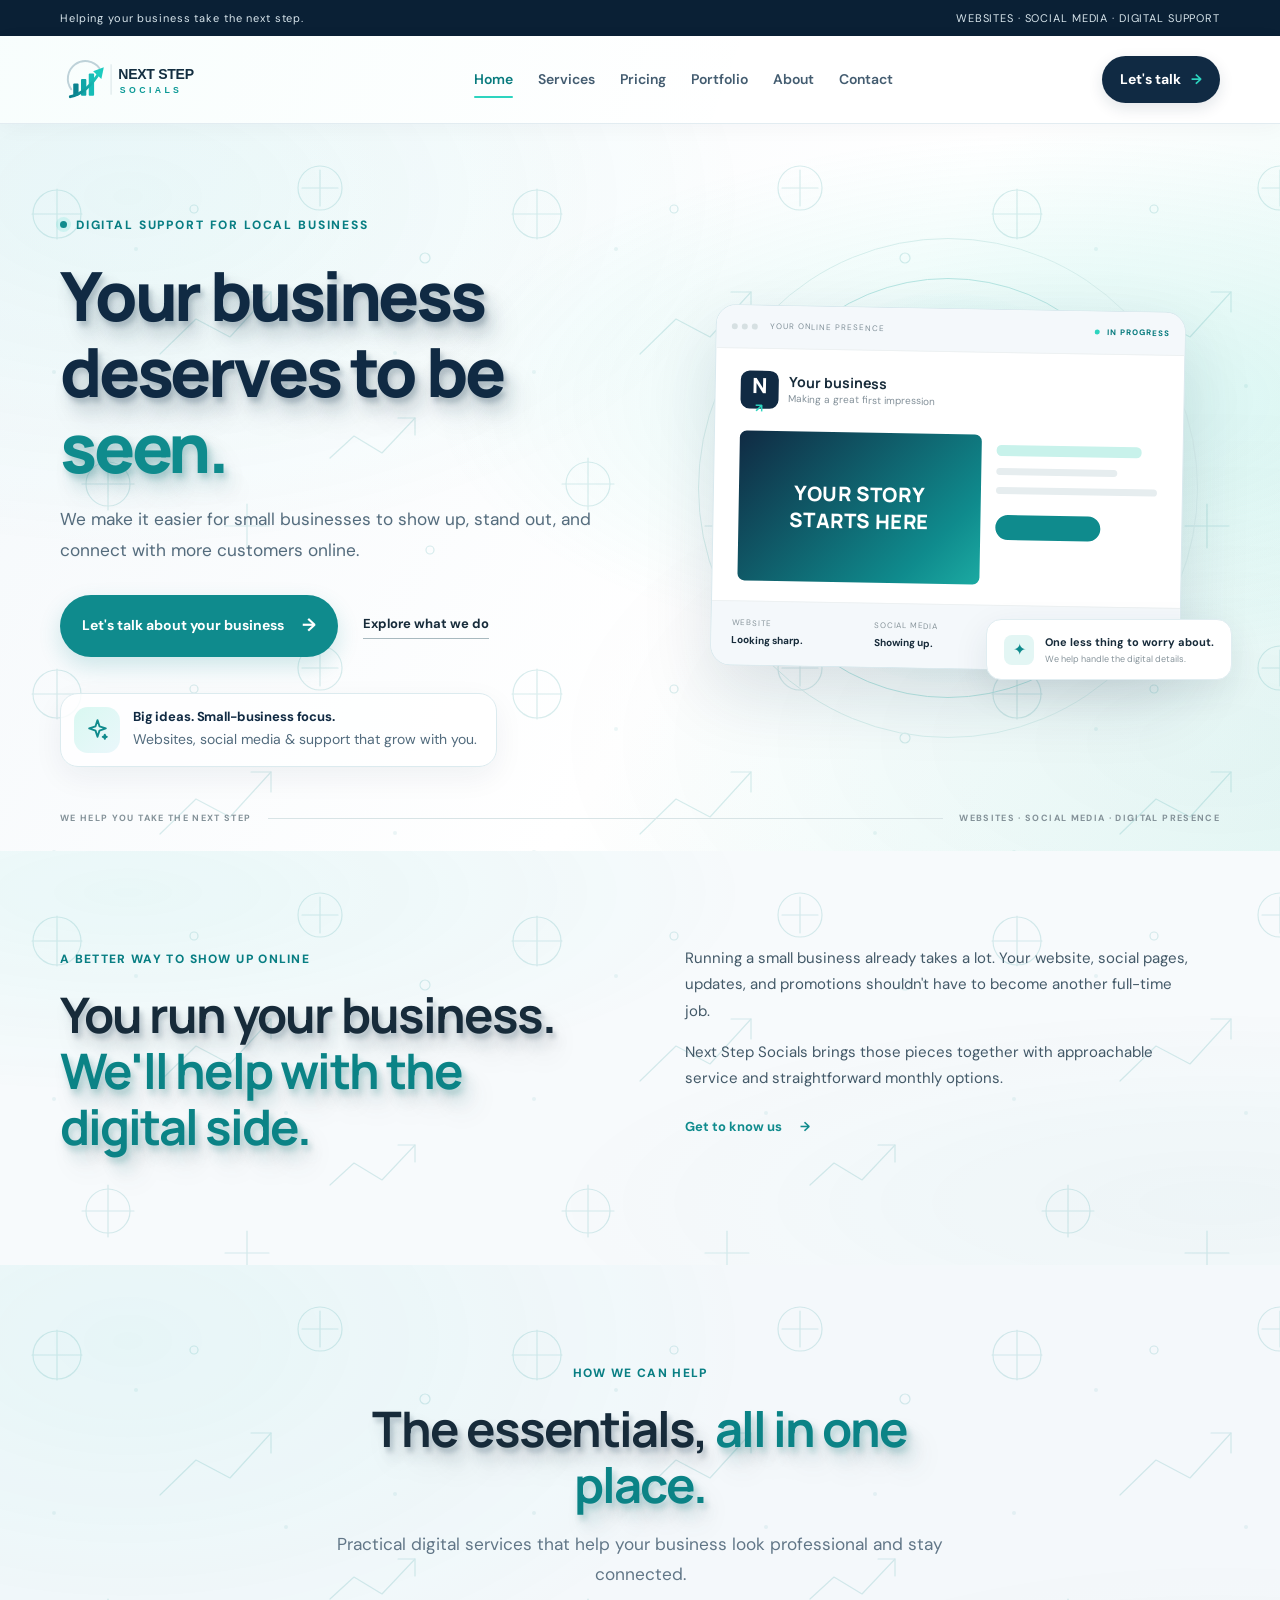
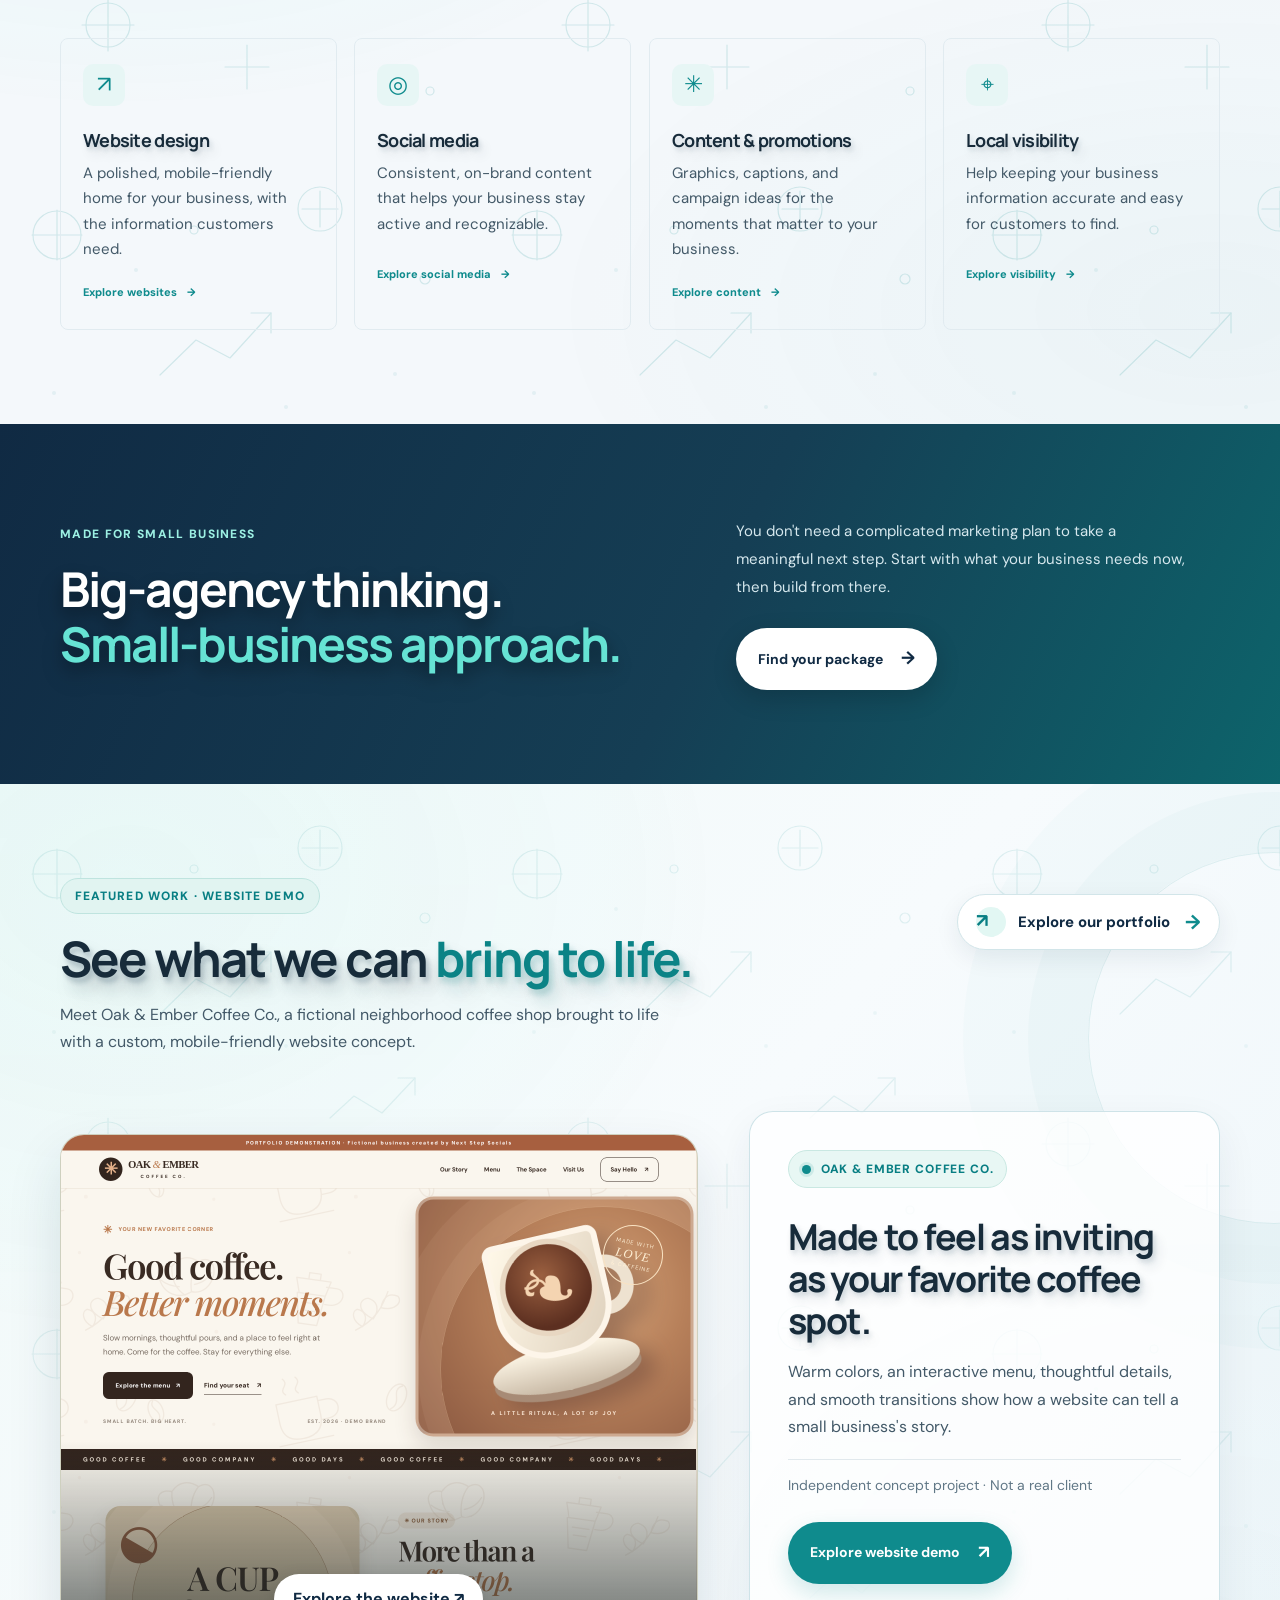
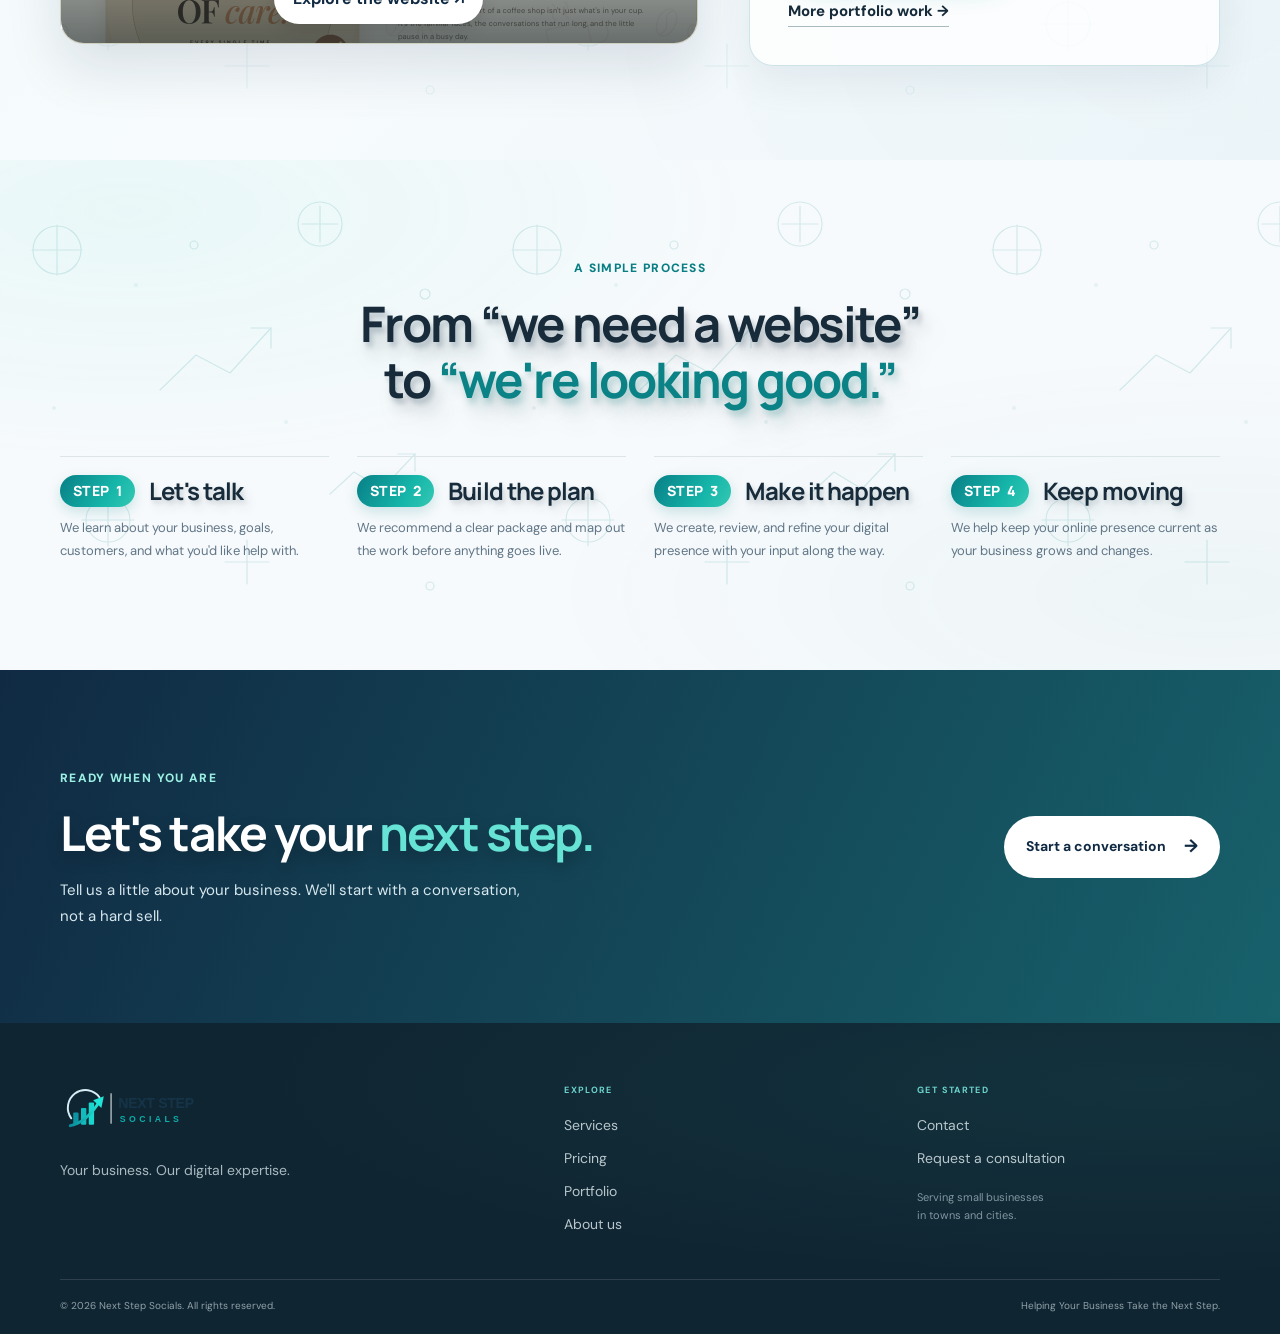
==== index.html @ 58d7b024 "Add files via upload" ====
<!doctype html>
<html lang="en">
<head>
  <meta charset="utf-8"><meta name="viewport" content="width=device-width, initial-scale=1">
  <meta name="description" content="Next Step Socials helps small businesses build a stronger online presence with website design, social media management, and digital marketing.">
  <title>Next Step Socials | Your Business Deserves to Be Seen</title>
  <link rel="icon" href="assets/favicon.svg" type="image/svg+xml">
  <link rel="preconnect" href="https://fonts.googleapis.com"><link rel="preconnect" href="https://fonts.gstatic.com" crossorigin>
  <link href="https://fonts.googleapis.com/css2?family=DM+Sans:wght@400;500;600;700&family=Manrope:wght@400;500;600;700;800&display=swap" rel="stylesheet">
  <link rel="stylesheet" href="assets/styles.css">
</head>
<body>
  <div id="site-header"></div>
  <main>
    <section class="hero">
      <div class="container hero-grid">
        <div class="hero-copy">
          <span class="eyebrow"><span class="eyebrow-dot"></span> DIGITAL SUPPORT FOR LOCAL BUSINESS</span>
          <h1>Your business deserves to be <span>seen.</span></h1>
          <p class="hero-lead">We make it easier for small businesses to show up, stand out, and connect with more customers online.</p>
          <div class="hero-actions"><a class="btn btn-primary" href="contact.html">Let's talk about your business <span aria-hidden="true">→</span></a><a class="text-link" href="services.html">Explore what we do</a></div>
          <div class="hero-proof hero-promise"><div class="promise-icon" aria-hidden="true"><svg viewBox="0 0 24 24" fill="none" stroke="currentColor" stroke-width="1.8" stroke-linecap="round" stroke-linejoin="round"><path d="m12 3 1.9 5.9L20 11l-6.1 2.1L12 19l-1.9-5.9L4 11l6.1-2.1L12 3Z"/><path d="m19 17 .6 1.5L21 19l-1.4.5L19 21l-.6-1.5L17 19l1.4-.5L19 17Z"/></svg></div><div class="promise-copy"><strong>Big ideas. Small-business focus.</strong><span>Websites, social media &amp; support that grow with you.</span></div></div>
        </div>
        <div class="hero-visual">
          <div class="visual-glow"></div>
          <div class="dashboard-card">
            <div class="dash-top"><div class="window-dots"><i></i><i></i><i></i></div><span>YOUR ONLINE PRESENCE</span><span class="dash-live"><b></b> IN PROGRESS</span></div>
            <div class="dash-brand"><div class="mini-mark">N<span>↗</span></div><div><strong>Your business</strong><small>Making a great first impression</small></div></div>
            <div class="dash-preview"><div class="preview-photo"><span>YOUR STORY<br>STARTS HERE</span></div><div class="preview-lines"><i></i><i></i><i></i><b></b></div></div>
            <div class="dash-bottom"><div><small>WEBSITE</small><strong>Looking sharp.</strong></div><div><small>SOCIAL MEDIA</small><strong>Showing up.</strong></div><div><small>YOUR BRAND</small><strong>Standing out.</strong></div></div>
          </div>
          <div class="floating-note"><span class="note-icon">✦</span><div><strong>One less thing to worry about.</strong><small>We help handle the digital details.</small></div></div>
          <div class="hero-orbit orbit-one"></div><div class="hero-orbit orbit-two"></div>
        </div>
      </div>
      <div class="hero-bottom container"><span>WE HELP YOU TAKE THE NEXT STEP</span><span class="hero-line"></span><span>WEBSITES · SOCIAL MEDIA · DIGITAL PRESENCE</span></div>
    </section>
    <section class="section intro-section"><div class="container intro-grid"><div><span class="eyebrow">A BETTER WAY TO SHOW UP ONLINE</span><h2>You run your business.<br><span>We'll help with the digital side.</span></h2></div><div class="intro-text"><p>Running a small business already takes a lot. Your website, social pages, updates, and promotions shouldn't have to become another full-time job.</p><p>Next Step Socials brings those pieces together with approachable service and straightforward monthly options.</p><a class="arrow-link" href="about.html">Get to know us <span>→</span></a></div></div></section>
    <section class="section services-strip"><div class="container"><div class="section-heading"><span class="eyebrow">HOW WE CAN HELP</span><h2>The essentials, <span>all in one place.</span></h2><p>Practical digital services that help your business look professional and stay connected.</p></div><div class="service-cards">
      <article class="service-card"><div class="service-icon">↗</div><h3>Website design</h3><p>A polished, mobile-friendly home for your business, with the information customers need.</p><a href="services.html#websites">Explore websites <span>→</span></a></article>
      <article class="service-card"><div class="service-icon">◎</div><h3>Social media</h3><p>Consistent, on-brand content that helps your business stay active and recognizable.</p><a href="services.html#social">Explore social media <span>→</span></a></article>
      <article class="service-card"><div class="service-icon">✳</div><h3>Content & promotions</h3><p>Graphics, captions, and campaign ideas for the moments that matter to your business.</p><a href="services.html#content">Explore content <span>→</span></a></article>
      <article class="service-card"><div class="service-icon">⌖</div><h3>Local visibility</h3><p>Help keeping your business information accurate and easy for customers to find.</p><a href="services.html#visibility">Explore visibility <span>→</span></a></article>
    </div></div></section>
    <section class="section dark-section"><div class="container split-cta"><div><span class="eyebrow eyebrow-light">MADE FOR SMALL BUSINESS</span><h2>Big-agency thinking.<br><span>Small-business approach.</span></h2></div><div><p>You don't need a complicated marketing plan to take a meaningful next step. Start with what your business needs now, then build from there.</p><a class="btn btn-light" href="pricing.html">Find your package <span>→</span></a></div></div></section>
<section class="section nss-featured-section" id="featured-work"><div class="container">
<div class="nss-featured-heading"><div><span class="eyebrow">FEATURED WORK · WEBSITE DEMO</span><h2>See what we can <span>bring to life.</span></h2><p>Meet Oak &amp; Ember Coffee Co., a fictional neighborhood coffee shop brought to life with a custom, mobile-friendly website concept.</p></div><a class="arrow-link nss-portfolio-toplink" href="portfolio.html"><span class="nss-link-icon" aria-hidden="true">↗</span><span>Explore our portfolio</span><span class="nss-link-arrow" aria-hidden="true">→</span></a></div>
<div class="nss-featured-layout"><div class="nss-demo-preview"><iframe src="portfolio/oak-and-ember/index.html" title="Preview of the Oak &amp; Ember Coffee Co. website" loading="lazy" tabindex="-1"></iframe><a class="nss-demo-overlay" href="portfolio/oak-and-ember/index.html" aria-label="Open the Oak and Ember website demo"><span>Explore the website <span aria-hidden="true">↗</span></span></a></div><div class="nss-featured-details"><span class="eyebrow nss-project-label"><span class="nss-project-dot" aria-hidden="true"></span> OAK &amp; EMBER COFFEE CO.</span><h3>Made to feel as inviting as your favorite coffee spot.</h3><p>Warm colors, an interactive menu, thoughtful details, and smooth transitions show how a website can tell a small business's story.</p><p class="nss-demo-disclaimer">Independent concept project · Not a real client</p><div class="nss-featured-actions"><a class="btn btn-primary" href="portfolio/oak-and-ember/index.html">Explore website demo <span aria-hidden="true">↗</span></a><a class="text-link" href="portfolio.html">More portfolio work →</a></div></div></div>
</div></section>
    <section class="section process-section"><div class="container"><div class="section-heading"><span class="eyebrow">A SIMPLE PROCESS</span><h2>From “we need a website”<br>to <span>“we're looking good.”</span></h2></div><div class="process-grid"><div><div class="step-heading-row"><b class="step-badge"><span class="step-word">STEP</span><span class="step-digit">1</span></b><h3>Let's talk</h3></div><p>We learn about your business, goals, customers, and what you'd like help with.</p></div><div><div class="step-heading-row"><b class="step-badge"><span class="step-word">STEP</span><span class="step-digit">2</span></b><h3>Build the plan</h3></div><p>We recommend a clear package and map out the work before anything goes live.</p></div><div><div class="step-heading-row"><b class="step-badge"><span class="step-word">STEP</span><span class="step-digit">3</span></b><h3>Make it happen</h3></div><p>We create, review, and refine your digital presence with your input along the way.</p></div><div><div class="step-heading-row"><b class="step-badge"><span class="step-word">STEP</span><span class="step-digit">4</span></b><h3>Keep moving</h3></div><p>We help keep your online presence current as your business grows and changes.</p></div></div></div></section>
    <section class="section final-cta"><div class="container final-cta-inner"><div><span class="eyebrow eyebrow-light">READY WHEN YOU ARE</span><h2>Let's take your <span>next step.</span></h2><p>Tell us a little about your business. We'll start with a conversation, not a hard sell.</p></div><a class="btn btn-light" href="contact.html">Start a conversation <span>→</span></a></div></section>
  </main>
  <div id="site-footer"></div><script src="assets/script.js"></script>
</body></html>
---- assets/styles.css ----
/* NEXT STEP SOCIALS — brand colors: navy #172D3B, teal #18B8B1 */
:root{--navy:#172d3b;--navy2:#203d4d;--teal:#19b8b1;--teal-dark:#108d89;--ink:#1b2b36;--muted:#667680;--line:#e4eaed;--soft:#f4f8f8;--white:#fff;--font:"DM Sans",Arial,sans-serif;--display:"Manrope","DM Sans",sans-serif}
*{box-sizing:border-box}html{scroll-behavior:smooth}body{margin:0;color:var(--ink);font-family:var(--font);font-size:16px;line-height:1.65;background:#fff}a{color:inherit;text-decoration:none}img{max-width:100%}.container{width:min(1160px,calc(100% - 48px));margin-inline:auto}.topbar{background:var(--navy);color:#d4e1e5;font-size:11px;letter-spacing:.08em}.topbar-inner{display:flex;justify-content:space-between;padding:9px 0}.site-header{height:88px;background:#fff;border-bottom:1px solid #edf1f2;position:relative;z-index:10}.nav-wrap{height:100%;display:flex;align-items:center;justify-content:space-between;gap:28px}.brand{display:flex;align-items:center;gap:10px;min-width:210px;color:var(--navy)}.brand-symbol{width:42px;height:42px;border:2px solid var(--teal);border-radius:12px;display:grid;place-items:center;font:800 25px var(--display);position:relative}.brand-symbol em{font-style:normal;color:var(--teal);font-size:15px;position:absolute;right:-4px;top:-8px}.brand-type{display:flex;flex-direction:column;line-height:1.1}.brand-type b{font:800 17px var(--display);letter-spacing:.015em}.brand-type small{color:var(--teal-dark);font-size:10px;font-weight:700;margin-top:5px}.main-nav{display:flex;align-items:center;gap:25px}.main-nav a{font-size:13px;font-weight:600;color:#52616a;transition:.2s}.main-nav a:hover,.main-nav a[aria-current=page]{color:var(--teal-dark)}.nav-cta{background:var(--navy);color:white;border-radius:5px;padding:12px 18px;font-size:13px;font-weight:700}.nav-cta span{color:var(--teal);padding-left:10px}.menu-toggle{display:none;background:none;border:0;padding:8px}.menu-toggle span{display:block;width:23px;height:2px;background:var(--navy);margin:5px}
.hero{background:linear-gradient(120deg,#f4f8f8 0%,#fff 60%,#eef8f7 100%);overflow:hidden;position:relative;padding:86px 0 26px}.hero-grid{display:grid;grid-template-columns:1.02fr .98fr;align-items:center;gap:50px;min-height:450px}.eyebrow{font-size:10px;letter-spacing:.17em;font-weight:800;color:var(--teal-dark);display:inline-flex;align-items:center;gap:9px}.eyebrow-dot{width:7px;height:7px;background:var(--teal);border-radius:50%}h1,h2,h3,p{margin-top:0}h1,h2,h3{font-family:var(--display);line-height:1.14;letter-spacing:-.04em}h1{font-size:clamp(43px,5.3vw,68px);font-weight:800;margin:20px 0}h1 span,h2 span{color:var(--teal-dark)}.hero-lead{font-size:18px;color:#5c6c75;max-width:540px;line-height:1.7}.hero-actions{display:flex;align-items:center;gap:25px;margin-top:30px}.btn{display:inline-flex;align-items:center;justify-content:center;gap:18px;border-radius:5px;padding:15px 21px;font-size:13px;font-weight:700;border:1px solid transparent;transition:transform .2s,background .2s}.btn:hover{transform:translateY(-2px)}.btn-primary{background:var(--teal-dark);color:white}.btn-primary:hover{background:#087b78}.btn-light{background:white;color:var(--navy)}.btn-outline{border-color:#b9c8cd;color:var(--navy);background:white}.btn span{font-size:18px}.text-link{font-size:13px;font-weight:700;border-bottom:1px solid #a8b9bf;padding-bottom:4px}.hero-proof{display:flex;align-items:center;gap:14px;margin-top:44px}.proof-avatars{display:flex}.proof-avatars span{width:31px;height:31px;border-radius:50%;display:grid;place-items:center;background:var(--navy);color:white;border:2px solid white;margin-left:-6px;font-size:11px;font-weight:700}.proof-avatars span:first-child{margin-left:0;background:var(--teal-dark)}.proof-avatars span:last-child{background:#d9eeee;color:var(--navy)}.hero-proof p{font-size:11px;color:var(--muted);line-height:1.5;margin:0}.hero-proof strong{color:var(--navy)}.hero-visual{min-height:400px;display:grid;place-items:center;position:relative}.visual-glow{position:absolute;width:390px;height:390px;background:radial-gradient(circle,#bdece8 0%,#e5f6f4 42%,transparent 70%);border-radius:50%}.dashboard-card{width:min(100%,470px);background:white;border:1px solid #e2e9eb;border-radius:13px;box-shadow:0 25px 65px #183d4d20;position:relative;z-index:2;overflow:hidden;transform:rotate(1deg)}.dash-top{height:43px;background:#f8fafb;border-bottom:1px solid #edf1f2;display:flex;align-items:center;padding:0 15px;gap:12px;font-size:8px;letter-spacing:.12em;color:#809099}.window-dots{display:flex;gap:4px}.window-dots i{width:6px;height:6px;border-radius:50%;background:#d6e0e2}.dash-live{margin-left:auto;color:var(--teal-dark);font-weight:800}.dash-live b{display:inline-block;width:5px;height:5px;border-radius:50%;background:var(--teal);margin-right:4px}.dash-brand{display:flex;align-items:center;gap:10px;padding:22px 25px}.mini-mark{width:38px;height:38px;background:var(--navy);border-radius:9px;color:white;display:grid;place-items:center;font:800 21px var(--display)}.mini-mark span{color:var(--teal);font-size:12px}.dash-brand strong,.dash-brand small{display:block}.dash-brand strong{font:700 14px var(--display)}.dash-brand small{font-size:10px;color:#839099}.dash-preview{display:grid;grid-template-columns:1.2fr .8fr;gap:15px;padding:0 25px 20px}.preview-photo{min-height:150px;border-radius:7px;background:linear-gradient(145deg,#17384a,#1ca9a3);display:flex;align-items:center;justify-content:center;text-align:center;color:white;font:800 20px var(--display);letter-spacing:.03em}.preview-lines{display:flex;flex-direction:column;gap:12px;padding-top:10px}.preview-lines i{height:7px;border-radius:5px;background:#e6edef}.preview-lines i:first-child{width:90%;height:11px;background:#cde9e7}.preview-lines i:nth-child(2){width:75%}.preview-lines i:nth-child(3){width:100%}.preview-lines b{width:65%;height:25px;border-radius:4px;background:var(--teal-dark);margin-top:9px}.dash-bottom{display:grid;grid-template-columns:repeat(3,1fr);background:#f6f9f9;border-top:1px solid #edf1f2;padding:15px 20px}.dash-bottom small,.dash-bottom strong{display:block}.dash-bottom small{font-size:8px;letter-spacing:.1em;color:#87949b}.dash-bottom strong{font-size:10px;margin-top:3px}.floating-note{position:absolute;z-index:3;bottom:8px;right:-12px;background:white;border:1px solid #e5eded;box-shadow:0 12px 35px #17384a18;border-radius:9px;padding:13px 17px;display:flex;gap:11px;align-items:center}.note-icon{width:30px;height:30px;border-radius:8px;background:#e3f6f4;color:var(--teal-dark);display:grid;place-items:center}.floating-note strong,.floating-note small{display:block}.floating-note strong{font-size:11px}.floating-note small{font-size:9px;color:#87949b}.hero-orbit{position:absolute;border:1px solid #b5e5e2;border-radius:50%;width:420px;height:420px}.orbit-two{width:500px;height:500px;border-color:#d5eeec}.hero-bottom{display:flex;align-items:center;gap:16px;color:#839198;font-size:9px;letter-spacing:.15em;font-weight:700;margin-top:44px}.hero-line{height:1px;background:#d8e4e6;flex:1}
.section{padding:94px 0}.intro-grid{display:grid;grid-template-columns:1fr 1fr;gap:90px;align-items:start}.section h2,.page-hero h1{font-size:clamp(34px,4vw,49px);margin:16px 0}.intro-text{max-width:510px;color:var(--muted)}.intro-text p{margin-bottom:15px}.arrow-link{display:inline-flex;gap:18px;color:var(--teal-dark);font-size:13px;font-weight:700;margin-top:10px}.section-heading{text-align:center;max-width:650px;margin:0 auto 48px}.section-heading p{color:var(--muted)}.service-cards{display:grid;grid-template-columns:repeat(4,1fr);gap:17px}.service-card{border:1px solid var(--line);border-radius:8px;padding:25px 22px;transition:.2s}.service-card:hover{transform:translateY(-4px);box-shadow:0 15px 35px #1c3a4a0d;border-color:#b7ddda}.service-icon{width:42px;height:42px;border-radius:10px;background:#e7f6f5;color:var(--teal-dark);display:grid;place-items:center;font-size:23px;margin-bottom:24px}.service-card h3{font-size:18px;margin-bottom:10px}.service-card p{font-size:13px;color:var(--muted);min-height:84px}.service-card a{font-size:11px;font-weight:800;color:var(--teal-dark)}.service-card a span{padding-left:7px}.dark-section{background:var(--navy);color:white}.eyebrow-light{color:#75d8d1}.split-cta,.final-cta-inner{display:grid;grid-template-columns:1fr .8fr;align-items:center;gap:70px}.dark-section h2,.final-cta h2{font-size:clamp(34px,4vw,48px);margin:16px 0}.dark-section h2 span,.final-cta h2 span{color:#6dd4cd}.split-cta>div:last-child p,.final-cta p{color:#c3d0d5;max-width:460px}.split-cta .btn{margin-top:12px}.process-grid{display:grid;grid-template-columns:repeat(4,1fr);gap:28px}.process-grid>div{border-top:1px solid #dce5e7;padding-top:18px}.process-grid b{color:var(--teal-dark);font:800 12px var(--display)}.process-grid h3{font-size:18px;margin:17px 0 8px}.process-grid p{font-size:13px;color:var(--muted)}.final-cta{background:linear-gradient(110deg,#183748,#1c5260);color:white}.final-cta-inner{grid-template-columns:1fr auto}.final-cta p{margin-bottom:0}.page-hero{background:linear-gradient(120deg,#f3f8f8,#fff);padding:83px 0 75px}.page-hero .container{max-width:1160px}.page-hero h1{max-width:800px;font-size:clamp(40px,5vw,61px)}.page-hero p{font-size:17px;color:var(--muted);max-width:650px}.page-hero.centered{text-align:center}.page-hero.centered h1,.page-hero.centered p{margin-left:auto;margin-right:auto}
.detail-list{display:flex;flex-direction:column}.detail-row{display:grid;grid-template-columns:50px 1fr .8fr;gap:35px;align-items:center;padding:48px 0;border-bottom:1px solid var(--line);scroll-margin-top:30px}.detail-row:first-child{padding-top:0}.detail-number{font:800 13px var(--display);color:var(--teal-dark);align-self:start;padding-top:5px}.detail-row h2{font-size:34px;margin:12px 0}.detail-row p{color:var(--muted);max-width:580px}.check-list,.feature-list{list-style:none;padding:0;margin:20px 0 0}.check-list li,.feature-list li{font-size:13px;color:#52636d;margin:9px 0;padding-left:22px;position:relative}.check-list li:before,.feature-list li:before{content:"✓";position:absolute;left:0;color:var(--teal-dark);font-weight:800}.detail-art{height:255px;border-radius:10px;display:grid;place-items:center;overflow:hidden;position:relative}.art-web{background:#e8f4f3}.art-browser{width:70%;height:75%;background:white;border-radius:8px;box-shadow:0 12px 30px #17384a1c;padding:18px;position:relative}.art-browser>div{height:7px;width:45px;border-radius:4px;background:#cce9e7;margin-bottom:24px}.art-browser b{font:800 19px var(--display);display:block;color:var(--navy)}.art-browser i{display:block;height:5px;background:#e5edef;width:80%;margin-top:12px}.art-browser i:last-of-type{width:58%}.art-browser span{display:block;background:var(--teal-dark);width:62px;height:19px;border-radius:3px;margin-top:16px}.art-social{background:#e9eff5}.social-post{width:57%;background:white;border-radius:8px;box-shadow:0 10px 25px #172d3b20;overflow:hidden}.social-post-head{padding:12px;display:grid;grid-template-columns:25px 1fr;align-items:center;font-size:9px}.social-post-head span{grid-row:span 2;width:21px;height:21px;border-radius:50%;background:var(--teal)}.social-post-head small{font-size:7px;color:#91a0a6}.social-post-image{height:115px;background:linear-gradient(130deg,#183b4c,#1ab4aa);display:grid;place-items:center;text-align:center;color:white;font:800 19px var(--display)}.social-post-foot{padding:9px;font-size:12px}.art-content{background:#f2f0e8}.content-stack{background:#d3f1ed;padding:27px 35px;transform:rotate(-5deg);box-shadow:8px 10px 0 #183748}.content-stack span,.content-stack small{display:block;font-size:9px;letter-spacing:.15em;font-weight:800}.content-stack b{display:block;font:800 35px/.95 var(--display);color:var(--navy);margin:10px 0}.art-local{background:#e9f5f4}.map-pin{font-size:85px;color:var(--teal-dark);z-index:1}.map-label{position:absolute;bottom:35px;background:white;padding:12px 20px;border-radius:6px;box-shadow:0 8px 20px #172d3b18;font-size:11px;font-weight:800;text-align:center}.map-label small{font-size:7px;color:#809098;letter-spacing:.1em}
.pricing-section{padding-top:20px}.pricing-grid{display:grid;grid-template-columns:repeat(3,1fr);gap:20px;align-items:stretch}.price-card{border:1px solid var(--line);border-radius:9px;padding:30px 27px;position:relative;display:flex;flex-direction:column;background:white}.price-card.featured{border:2px solid var(--teal-dark);box-shadow:0 16px 40px #1c66600f}.popular-tag{position:absolute;top:-13px;left:25px;background:var(--teal-dark);color:white;border-radius:3px;padding:5px 12px;font-size:9px;letter-spacing:.12em;font-weight:800}.plan-label{font-size:9px;letter-spacing:.13em;font-weight:800;color:var(--teal-dark)}.price-top h2{font-size:28px;margin:9px 0}.price-top p{color:var(--muted);font-size:13px;min-height:60px}.price{font:800 39px var(--display);letter-spacing:-.05em;margin:15px 0 23px}.price span{font:500 12px var(--font);letter-spacing:0;color:var(--muted)}.price-card .btn{width:100%}.feature-list{margin-top:25px;flex:1}.feature-list li{font-size:12px;margin:12px 0}.plan-note{border-top:1px solid var(--line);padding-top:16px;margin-top:20px;color:#849198;font-size:10px}.pricing-footnote{background:#f4f8f8;padding:22px 25px;border-radius:7px;margin-top:27px}.pricing-footnote strong{font-size:13px}.pricing-footnote p{font-size:11px;color:var(--muted);margin:7px 0 0}.faq-section{background:#f7f9f9}.narrow{max-width:780px}.faq-section h2{margin-bottom:30px}.faq-section details{border-bottom:1px solid #dce5e7;padding:18px 0}.faq-section summary{font-weight:700;font-size:14px;cursor:pointer}.faq-section details p{font-size:13px;color:var(--muted);margin:12px 0 0}.about-grid{display:grid;grid-template-columns:.85fr 1.15fr;gap:90px;align-items:center}.about-graphic{height:390px;background:linear-gradient(140deg,#17394b,#1b9d9a);border-radius:10px;display:flex;flex-direction:column;align-items:center;justify-content:center;color:white;position:relative;overflow:hidden}.about-graphic:before,.about-graphic:after{content:"";position:absolute;border:1px solid #ffffff35;border-radius:50%;width:330px;height:330px}.about-graphic:after{width:430px;height:430px}.about-mark{font:800 130px var(--display);z-index:1;position:relative}.about-mark span{font-size:40px;color:#73ddd5;position:absolute;right:-23px;top:0}.about-graphic-caption{z-index:1;text-align:center;font-size:10px;letter-spacing:.15em;line-height:1.8}.about-copy h2{font-size:38px;margin:15px 0 22px}.about-copy p{font-size:14px;color:var(--muted)}.values-section{background:#f7f9f9}.values-grid{display:grid;grid-template-columns:repeat(3,1fr);gap:25px}.values-grid article{background:white;padding:27px;border:1px solid var(--line);border-radius:7px}.values-grid b{color:var(--teal-dark);font-size:12px}.values-grid h3{margin:16px 0 8px}.values-grid p{font-size:13px;color:var(--muted);margin:0}
.portfolio-grid{display:grid;grid-template-columns:repeat(3,1fr);gap:22px}.portfolio-card{border:1px solid var(--line);border-radius:8px;overflow:hidden}.portfolio-art{height:260px;display:flex;flex-direction:column;justify-content:center;align-items:center;text-align:center;position:relative;overflow:hidden}.portfolio-art span{font:800 37px/.95 var(--display);letter-spacing:-.04em}.portfolio-art small{font-size:8px;letter-spacing:.15em;margin-top:15px;font-weight:800}.portfolio-cafe{background:#f0dfc5;color:#533b2b}.portfolio-cafe span b{font-size:54px}.portfolio-auto{background:#172d3b;color:white}.portfolio-auto span{font-size:43px;color:#fff}.portfolio-auto b{font-size:15px;letter-spacing:.35em;color:#5dd0c8}.portfolio-green{background:#dcebdc;color:#234b38}.portfolio-green span{font-size:48px}.portfolio-meta{padding:20px}.portfolio-meta h3{font-size:17px;margin:7px 0}.portfolio-meta p{font-size:12px;color:var(--muted);margin:0}.notice-box{margin-top:25px;padding:20px 23px;background:#f3f8f8;border-left:3px solid var(--teal-dark)}.notice-box strong{font-size:13px}.notice-box p{font-size:12px;color:var(--muted);margin:5px 0 0}
.contact-grid{display:grid;grid-template-columns:.8fr 1.2fr;gap:80px;align-items:start}.contact-copy h2{font-size:38px;margin:15px 0}.contact-copy>p{color:var(--muted);font-size:14px}.contact-promise{display:flex;gap:12px;margin-top:25px}.contact-promise>span{width:30px;height:30px;border-radius:8px;background:#e5f6f4;color:var(--teal-dark);display:grid;place-items:center}.contact-promise b,.contact-promise small{display:block}.contact-promise b{font-size:13px}.contact-promise small{font-size:11px;color:var(--muted)}.contact-form{border:1px solid var(--line);border-radius:9px;padding:30px;box-shadow:0 12px 35px #172d3b08}.form-heading h3{font-size:23px;margin-bottom:4px}.form-heading p{font-size:11px;color:var(--muted)}.contact-form label{display:block;font-size:9px;letter-spacing:.1em;font-weight:800;color:#52636d;margin:15px 0}.form-row{display:grid;grid-template-columns:1fr 1fr;gap:15px}.contact-form input,.contact-form select,.contact-form textarea{display:block;width:100%;margin-top:7px;border:1px solid #dce5e7;border-radius:5px;padding:12px;font:13px var(--font);color:var(--ink);background:white;letter-spacing:0}.contact-form input:focus,.contact-form select:focus,.contact-form textarea:focus{outline:2px solid #b8e9e5;border-color:var(--teal-dark)}.contact-form textarea{resize:vertical}.contact-form .btn{border:0;cursor:pointer}.form-disclaimer,.form-status{font-size:10px;color:#859198;margin:12px 0 0}.form-status{color:var(--teal-dark);font-weight:700}
.site-footer{background:#102532;color:white;padding:60px 0 20px}.footer-main{display:grid;grid-template-columns:1.5fr 1fr 1fr;gap:50px;padding-bottom:42px}.brand-light{color:white}.brand-light .brand-type small{color:#70d8d0}.footer-brand p{font-size:12px;color:#a8bac1;margin-top:17px}.footer-links{display:flex;flex-direction:column;gap:10px;font-size:12px;color:#b8c7cc}.footer-links b{font-size:9px;letter-spacing:.15em;color:#6dd4cd;margin-bottom:6px}.footer-links a:hover{color:white}.footer-links span{font-size:11px;color:#81969f;margin-top:8px}.footer-bottom{border-top:1px solid #ffffff20;padding-top:18px;display:flex;justify-content:space-between;color:#8fa1a8;font-size:10px}
@media(max-width:980px){.main-nav{gap:14px}.main-nav a{font-size:12px}.brand{min-width:180px}.hero-grid{gap:25px}.service-cards{grid-template-columns:repeat(2,1fr)}.detail-row{grid-template-columns:35px 1fr .7fr;gap:22px}.about-grid{gap:45px}.contact-grid{gap:40px}}
@media(max-width:760px){.container{width:min(100% - 36px,560px)}.topbar-inner span:last-child{display:none}.site-header{height:72px}.menu-toggle{display:block;margin-left:auto}.nav-cta{display:none}.main-nav{display:none;position:absolute;top:72px;left:0;right:0;background:white;border-top:1px solid var(--line);padding:15px 22px 22px;box-shadow:0 15px 20px #172d3b12;flex-direction:column;align-items:stretch;gap:0}.main-nav.is-open{display:flex}.main-nav a{padding:12px 4px;border-bottom:1px solid #eff2f3;font-size:14px}.hero{padding:55px 0 20px}.hero-grid{grid-template-columns:1fr;gap:20px}.hero-copy{text-align:left}.hero-lead{font-size:16px}.hero-actions{flex-wrap:wrap;gap:17px}.hero-visual{min-height:350px;margin-top:5px}.dashboard-card{width:95%}.floating-note{right:0;bottom:-2px}.hero-orbit{width:340px;height:340px}.orbit-two{width:400px;height:400px}.hero-bottom{font-size:8px;gap:8px;margin-top:35px}.hero-bottom span:last-child{display:none}.section{padding:65px 0}.intro-grid,.split-cta,.final-cta-inner,.about-grid,.contact-grid{grid-template-columns:1fr;gap:28px}.section h2{font-size:34px}.service-cards{grid-template-columns:1fr 1fr;gap:12px}.service-card{padding:19px 16px}.service-card p{min-height:110px}.split-cta{gap:15px}.process-grid{grid-template-columns:1fr 1fr;gap:25px 18px}.final-cta-inner{gap:20px}.page-hero{padding:60px 0 50px}.page-hero h1{font-size:40px}.detail-row{grid-template-columns:28px 1fr;gap:12px;padding:35px 0}.detail-art{grid-column:2;height:210px;margin-top:10px}.detail-row h2{font-size:29px}.pricing-grid{grid-template-columns:1fr;gap:25px}.price-card{padding:27px 24px}.price-top p{min-height:0}.about-graphic{height:300px}.about-copy h2,.contact-copy h2{font-size:32px}.values-grid,.portfolio-grid{grid-template-columns:1fr}.portfolio-art{height:230px}.contact-form{padding:22px 17px}.form-row{grid-template-columns:1fr;gap:0}.footer-main{grid-template-columns:1fr 1fr;gap:30px}.footer-brand{grid-column:1/-1}.footer-bottom{gap:12px;flex-direction:column}.centered .container{width:min(100% - 36px,560px)}}
@media(max-width:420px){.service-cards{grid-template-columns:1fr}.service-card p{min-height:0}.process-grid{grid-template-columns:1fr}.hero-actions .btn{width:100%}.hero-actions .text-link{margin-left:2px}.dash-bottom{padding:12px 10px}.dash-bottom strong{font-size:9px}.floating-note{right:-2px}.footer-main{grid-template-columns:1fr 1fr}}

/* Modern button micro-interactions */
.btn,
.nav-cta,
.contact-form button,
button {
  -webkit-tap-highlight-color: transparent;
}
.btn {
  position: relative;
  overflow: hidden;
  isolation: isolate;
  transition: transform .22s cubic-bezier(.2,.8,.2,1),
              box-shadow .22s ease,
              background-color .22s ease,
              border-color .22s ease,
              color .22s ease;
}
.btn::after {
  content: "";
  position: absolute;
  inset: 0;
  z-index: -1;
  background: linear-gradient(110deg, transparent 20%, #ffffff30 48%, transparent 76%);
  transform: translateX(-120%);
  transition: transform .55s ease;
}
.btn:hover {
  transform: translateY(-3px);
  box-shadow: 0 9px 22px #172d3b20;
}
.btn:hover::after { transform: translateX(120%); }
.btn:active {
  transform: translateY(-1px) scale(.98);
  box-shadow: 0 3px 9px #172d3b18;
}
.btn-primary:hover {
  background: #087b78;
  box-shadow: 0 9px 24px #108d8940;
}
.btn-light:hover,
.btn-outline:hover {
  border-color: var(--teal);
  color: var(--teal-dark);
  box-shadow: 0 8px 20px #172d3b12;
}
.btn span,
.nav-cta span,
.arrow-link span,
.text-link span {
  display: inline-block;
  transition: transform .22s ease;
}
.btn:hover span,
.nav-cta:hover span,
.arrow-link:hover span,
.text-link:hover span { transform: translateX(4px); }
.nav-cta {
  display: inline-flex;
  align-items: center;
  transition: transform .2s ease, background-color .2s ease, box-shadow .2s ease;
}
.nav-cta:hover {
  transform: translateY(-2px);
  background: var(--navy2);
  box-shadow: 0 7px 18px #172d3b25;
}
.nav-cta:active { transform: translateY(0) scale(.98); }
.service-card a span { display: inline-block; transition: transform .2s ease; }
.service-card a:hover span { transform: translateX(4px); }
:where(a, button, input, select, textarea):focus-visible {
  outline: 3px solid #19b8b180;
  outline-offset: 3px;
}
@media (prefers-reduced-motion: reduce) {
  *, *::before, *::after {
    scroll-behavior: auto !important;
    animation-duration: .01ms !important;
    animation-iteration-count: 1 !important;
    transition-duration: .01ms !important;
  }
}


/* Animated top navigation links */
.main-nav a {
  position: relative;
  display: inline-flex;
  align-items: center;
  padding: 9px 0;
  transition: color .22s ease, transform .22s ease;
}
.main-nav a::after {
  content: "";
  position: absolute;
  left: 0;
  right: 0;
  bottom: 2px;
  height: 2px;
  border-radius: 2px;
  background: var(--teal);
  transform: scaleX(0);
  transform-origin: left center;
  transition: transform .24s cubic-bezier(.2,.8,.2,1);
}
.main-nav a:hover {
  color: var(--teal-dark);
  transform: translateY(-2px);
}
.main-nav a:hover::after,
.main-nav a[aria-current="page"]::after {
  transform: scaleX(1);
}
.main-nav a:active {
  transform: translateY(0) scale(.97);
}
@media (prefers-reduced-motion: reduce) {
  .main-nav a,
  .main-nav a::after {
    transition: none !important;
  }
}


/* Scroll-reveal motion: progressively enhanced with IntersectionObserver. */
@media (prefers-reduced-motion: no-preference) {
  .js-reveal-ready .scroll-reveal:not(.is-visible) {
    opacity: 0;
    transform: translate3d(0, 30px, 0) scale(.985);
  }
  .js-reveal-ready .scroll-reveal[data-reveal="left"]:not(.is-visible) {
    transform: translate3d(-36px, 0, 0);
  }
  .js-reveal-ready .scroll-reveal[data-reveal="right"]:not(.is-visible) {
    transform: translate3d(36px, 0, 0);
  }
  .js-reveal-ready .scroll-reveal[data-reveal="pop"]:not(.is-visible) {
    transform: translate3d(0, 20px, 0) scale(.94);
  }
  .js-reveal-ready .scroll-reveal {
    transition: opacity .72s ease, transform .72s cubic-bezier(.2,.8,.2,1);
    transition-delay: var(--reveal-delay, 0ms);
    will-change: opacity, transform;
  }
  .js-reveal-ready .scroll-reveal.is-visible {
    opacity: 1;
    transform: translate3d(0, 0, 0) scale(1);
  }
}
@media (prefers-reduced-motion: reduce) {
  .scroll-reveal { opacity: 1 !important; transform: none !important; }
}

/* Animated teal step labels */
.step-badge{display:inline-flex;align-items:center;gap:7px;width:max-content;padding:9px 13px;border-radius:999px;color:#fff!important;background:linear-gradient(120deg,#087f86,#16b6aa 65%,#35c8b3);box-shadow:0 5px 14px rgba(8,127,134,.19);font-family:var(--display);line-height:1;transform-origin:center;transition:transform .3s cubic-bezier(.2,.8,.2,1),box-shadow .3s ease,filter .3s ease;animation:step-badge-arrive .65s cubic-bezier(.2,.8,.2,1) both}
.step-word{font-size:10px;font-weight:800;letter-spacing:.11em}.step-digit{font-size:16px;font-weight:900;letter-spacing:-.03em}
.process-grid>div:hover .step-badge,.values-grid>article:hover .step-badge,.detail-row:hover .step-badge{transform:translateY(-4px) scale(1.07);box-shadow:0 10px 22px rgba(8,127,134,.29);filter:saturate(1.13)}
.process-grid>div:nth-child(2) .step-badge,.values-grid>article:nth-child(2) .step-badge{animation-delay:.09s}.process-grid>div:nth-child(3) .step-badge,.values-grid>article:nth-child(3) .step-badge{animation-delay:.18s}.process-grid>div:nth-child(4) .step-badge{animation-delay:.27s}
.detail-number{padding-top:0}
@keyframes step-badge-arrive{from{opacity:0;transform:translateY(9px) scale(.88)}to{opacity:1;transform:translateY(0) scale(1)}}
@media(max-width:760px){.detail-row{grid-template-columns:85px minmax(0,1fr)}}
@media(prefers-reduced-motion:reduce){.step-badge{animation:none!important;transition:none!important}}

/* Match STEP text and number sizing */
.step-badge .step-word, .step-badge .step-digit { font-size: 14px; font-weight: 800; line-height: 1; letter-spacing: .02em; }

/* Align step labels with their headings */
.process-grid .step-heading-row, .values-grid .step-heading-row {
  display:flex; align-items:center; flex-wrap:wrap; column-gap:14px; row-gap:8px; margin-bottom:10px;
}
.process-grid .step-heading-row h3, .values-grid .step-heading-row h3 {
  font-size:clamp(20px,2vw,24px); line-height:1.25; margin:0;
}
.process-grid .step-heading-row .step-badge, .values-grid .step-heading-row .step-badge { flex-shrink:0; }

.detail-title-row { display:flex; align-items:center; gap:18px; flex-wrap:wrap; margin-bottom:12px; }
.detail-title-row .step-badge { flex-shrink:0; }
.detail-title-copy { flex:1 1 210px; min-width:0; }
.detail-title-copy h2 { font-size:clamp(28px,3vw,38px); line-height:1.15; margin:5px 0 0; }
@media(max-width:760px){

  .detail-title-row { gap:12px; }
}

/* Services page: original three-column layout preserved; badge and heading aligned. */
.service-detail-section .detail-row { align-items:start; }
.service-detail-section .detail-number { display:flex; justify-content:flex-start; padding-top:3px; }
.service-detail-section .detail-row > div:nth-child(2) h2 { font-size:clamp(28px,3vw,38px); line-height:1.18; }
@media(max-width:760px) { .service-detail-section .detail-row { grid-template-columns: minmax(0,1fr); } .service-detail-section .detail-number { padding-top:0; } }
/* Option 2: crisp, responsive brand artwork */
.brand .brand-logo { display:block; width:194px; max-width:100%; height:auto; }
.brand { display:inline-flex; align-items:center; flex-shrink:0; }
.brand-light .brand-logo { filter:brightness(1.13); }
@media(max-width:460px) { .brand .brand-logo { width:158px; } }


/* Header logo fit correction: reserve enough room, never crop or stretch. */
.site-header .nav-wrap { min-width:0; }
.site-header .brand { flex:0 1 190px; min-width:0; max-width:190px; width:190px; overflow:visible; }
.site-header .brand-logo { display:block; width:100%; max-width:100%; height:auto; max-height:60px; object-fit:contain; object-position:left center; }
.site-header .main-nav { min-width:0; }
.site-footer .brand { min-width:0; max-width:205px; width:205px; }
.site-footer .brand-logo { display:block; width:100%; height:auto; object-fit:contain; }
@media (max-width:1080px) and (min-width:761px) {
  .site-header .nav-wrap { gap:15px; }
  .site-header .brand { flex-basis:155px; max-width:155px; width:155px; }
  .site-header .main-nav { gap:12px; }
  .site-header .nav-cta { padding:10px 12px; white-space:nowrap; }
}
@media (max-width:760px) {
  .site-header .brand { flex:0 0 175px; width:175px; max-width:calc(100% - 60px); }
  .site-header .brand-logo { max-height:52px; }
}
@media (max-width:380px) {
  .site-header .brand { flex-basis:145px; width:145px; }
}

/* Modern logo: fixed intrinsic artwork bounds and predictable responsive sizing */
.site-header .brand { flex: 0 0 205px; width:205px; max-width:205px; min-width:0; padding:0; overflow:visible; }
.site-header .brand-logo { width:205px; height:50px; max-width:100%; max-height:none; display:block; object-fit:contain; object-position:center; }
.site-footer .brand { width:205px; max-width:205px; }
.site-footer .brand-logo { width:205px; height:50px; max-width:100%; object-fit:contain; }
@media (max-width:980px) and (min-width:761px) {
  .site-header .brand { flex-basis:170px; width:170px; max-width:170px; }
  .site-header .brand-logo { width:170px; height:43px; }
}
@media (max-width:760px) {
  .site-header .brand { flex:0 0 185px; width:185px; max-width:calc(100% - 60px); }
  .site-header .brand-logo { width:185px; height:46px; }
}
@media (max-width:400px) {
  .site-header .brand { flex-basis:165px; width:165px; }
  .site-header .brand-logo { width:165px; height:42px; }
}

/* Oak & Ember portfolio integration */
.nss-featured-section{background:linear-gradient(145deg,#f5f9f8,#fff)}
.nss-featured-heading{display:flex;align-items:end;justify-content:space-between;gap:2rem;margin-bottom:2rem}
.nss-featured-heading h2{margin:.65rem 0 1rem}
.nss-featured-heading h2 span{color:#168b84}
.nss-featured-heading p{max-width:610px;color:#56646c;line-height:1.75}
.nss-featured-layout{display:grid;grid-template-columns:minmax(0,1.15fr) minmax(280px,.85fr);gap:clamp(1.5rem,4vw,4rem);align-items:center}
.nss-featured-details h3{font-size:clamp(1.6rem,2.8vw,2.65rem);line-height:1.18;margin:.85rem 0 1rem}
.nss-featured-details p{line-height:1.75;color:#52636b}
.nss-featured-details .nss-demo-disclaimer{font-size:.78rem;letter-spacing:.04em;opacity:.8;margin:1rem 0 1.5rem}
.nss-featured-actions{display:flex;gap:1rem;align-items:center;flex-wrap:wrap}
.nss-demo-preview{position:relative;overflow:hidden;border-radius:24px;background:#e9d9c6;aspect-ratio:1.25/1;box-shadow:0 22px 50px rgba(16,46,49,.13);isolation:isolate}
.nss-demo-preview iframe{position:absolute;top:0;left:0;width:200%;height:200%;border:0;transform:scale(.5);transform-origin:top left;pointer-events:none;background:#f9f2e7}
.nss-demo-overlay{position:absolute;inset:0;display:flex;align-items:flex-end;justify-content:center;padding:1.2rem;text-decoration:none;background:linear-gradient(0deg,rgba(28,39,40,.66),transparent 40%);transition:background .25s}
.nss-demo-overlay>span{background:#fff;color:#173b42;border-radius:999px;padding:.72rem 1.2rem;font-weight:700;box-shadow:0 5px 18px #0002;transition:transform .25s}
.nss-demo-overlay:hover>span,.nss-demo-overlay:focus-visible>span{transform:translateY(-5px)}
.nss-portfolio-featured .nss-demo-preview{aspect-ratio:1.35/1;border-radius:16px 16px 0 0;box-shadow:none}
.nss-portfolio-featured .portfolio-meta{display:block}
.nss-portfolio-featured .portfolio-meta p{margin:.6rem 0 1rem}
.nss-portfolio-link{display:inline-block;color:#087f79;font-weight:800;text-decoration:none}
.nss-portfolio-link:hover{text-decoration:underline}
@media(max-width:780px){.nss-featured-heading{display:block}.nss-featured-layout{grid-template-columns:1fr}.nss-demo-preview{aspect-ratio:1.45/1}}
@media(prefers-reduced-motion:reduce){.nss-demo-overlay>span{transition:none}}

/* NEXT STEP SOCIALS · Palette 01 — Modern Tech & Teal
   Navy #102A43 · Teal #0F8B8D · Mint #2DD4BF · Mist #F4F8FB · Amber #FFB86B */
:root{--navy:#102A43;--navy2:#183B56;--teal:#2DD4BF;--teal-dark:#0F8B8D;--ink:#172B3A;--muted:#617687;--line:#DFEAF0;--soft:#F4F8FB;--white:#FFFFFF}
body{background:#fff;color:var(--ink)}
::selection{background:#B4F5EB;color:#102A43}
:focus-visible{outline:3px solid #FFB86B;outline-offset:3px}
.topbar{background:#0A2035;color:#D8E5EC}
.site-header{background:rgba(255,255,255,.98);border-bottom:1px solid #E2ECF1;box-shadow:0 4px 20px rgba(16,42,67,.035)}
.brand-symbol{border-color:#0F8B8D;border-radius:14px;background:#F1FCFA}
.brand-symbol em,.brand-type small{color:#0F8B8D}
.main-nav a{color:#435C70}
.main-nav a:hover,.main-nav a[aria-current=page]{color:#087B7E}
.nav-cta{background:#102A43!important;color:#fff!important;border-radius:999px;box-shadow:0 5px 15px rgba(16,42,67,.12)}
.nav-cta span{color:#2DD4BF}
.hero{background:radial-gradient(ellipse at 83% 38%,rgba(45,212,191,.15),transparent 42%),linear-gradient(122deg,#F4F8FB 0%,#FFFFFF 58%,#EAF9F7 100%)}
h1 span,h2 span{color:#0B8386}
.hero-lead{color:#546C7D}
.eyebrow{color:#0A8184}
.eyebrow-dot{background:#0F8B8D;box-shadow:0 0 0 4px rgba(45,212,191,.15)}
.btn,.nav-cta{border-radius:999px;transition:transform .25s ease,box-shadow .25s ease,background .25s ease}
.btn-primary{background:#0F8B8D;color:white;box-shadow:0 9px 22px rgba(15,139,141,.19)}
.btn-primary:hover{background:#087679;box-shadow:0 14px 28px rgba(15,139,141,.27);transform:translateY(-3px)}
.btn-outline{border-color:#B7D1DB}
.btn-outline:hover,.btn-light:hover{background:#E7F8F5}
.text-link:hover{color:#0B8386}
.hero-proof strong{color:#102A43}
.proof-avatars span:first-child{background:#0F8B8D}
.proof-avatars span:last-child{background:#D9F8F2}
.visual-glow{background:radial-gradient(circle,rgba(45,212,191,.31),rgba(45,212,191,.08) 52%,transparent 73%)}
.dashboard-card{border:1px solid #D9E9EE;border-radius:20px;box-shadow:0 28px 70px rgba(16,42,67,.13)}
.dash-top{background:#F4F8FB}
.dash-live{color:#087B7E}
.dash-live b{background:#2DD4BF}
.mini-mark{background:#102A43}
.mini-mark span{color:#2DD4BF}
.preview-photo{background:linear-gradient(135deg,#102A43 0%,#0F8B8D 78%,#2DD4BF 130%)}
.preview-lines i:first-child{background:#C8F2EB}
.preview-lines b{background:#0F8B8D;border-radius:999px}
.dash-bottom{background:#F4F8FB}
.floating-note{border-color:#E0EDF1;border-radius:15px}
.section:nth-of-type(even){background-color:#F7FAFC}
.card,.service-card,.pricing-card,.portfolio-card,.step-card,.faq-item{border-color:#E1EBF0}
.nss-featured-section{background:linear-gradient(145deg,#F0FAF8,#F7FAFD 58%,#fff)}
.nss-featured-heading h2 span{color:#0B8386}
.nss-demo-preview{border:1px solid rgba(15,139,141,.12);box-shadow:0 24px 55px rgba(16,42,67,.12)}
.nss-portfolio-link{color:#0B8386}
.nss-demo-overlay>span{color:#102A43}
a,button{-webkit-tap-highlight-color:transparent}
@media(prefers-reduced-motion:reduce){.btn,.nav-cta{transition:none}}

/* Refined homepage value proposition */
.hero-proof.hero-promise{display:inline-flex;align-items:center;gap:13px;margin-top:36px;padding:13px 19px 13px 13px;border:1px solid #DCEBEF;border-radius:18px;background:rgba(255,255,255,.84);box-shadow:0 10px 30px rgba(16,42,67,.06);max-width:100%}
.promise-icon{width:46px;height:46px;flex:0 0 46px;display:grid;place-items:center;border-radius:14px;background:linear-gradient(135deg,#D9F8F1,#EAF7FB);color:#0F8B8D}
.promise-icon svg{width:25px;height:25px}
.promise-copy{display:flex;flex-direction:column;gap:4px;min-width:0}
.promise-copy strong{font-size:13px;line-height:1.25;letter-spacing:-.01em;color:#102A43}
.promise-copy span{font-size:12px;line-height:1.5;color:#526B7D}
@media(max-width:520px){.hero-proof.hero-promise{padding:12px;gap:10px;margin-top:28px}.promise-icon{width:40px;height:40px;flex-basis:40px}.promise-copy strong{font-size:12px}.promise-copy span{font-size:11px}}

/* Refined hero typography: soft dimensional shadow, no harsh outline */
.hero h1 {
  color:#102A43;
  letter-spacing:-.045em;
  line-height:1.12;
  text-shadow:0 2px 2px rgba(16,42,67,.075),0 7px 15px rgba(16,42,67,.085);
}
.hero h1 span {
  color:#0F8B8D;
  text-shadow:0 2px 2px rgba(15,139,141,.10),0 7px 17px rgba(15,139,141,.16);
}
.hero .eyebrow {letter-spacing:.15em}
.hero-lead {text-shadow:0 1px 2px rgba(16,42,67,.035)}
@media (max-width:650px) {.hero h1 {letter-spacing:-.035em;text-shadow:0 2px 7px rgba(16,42,67,.09)}}

/* Directional studio lighting: deliberately visible, crisp offset letter shadows.
   Light source is above-left; shadow falls down and right. */
.hero .hero-copy h1 {
  color:#102A43;
  letter-spacing:-.047em;
  line-height:1.12;
  text-shadow:
    1px 1px 0 rgba(175,195,206,.76),
    2px 2px 0 rgba(158,182,195,.66),
    3px 3px 0 rgba(146,172,187,.53),
    5px 6px 2px rgba(74,104,122,.28),
    9px 13px 12px rgba(28,58,76,.22),
    14px 20px 24px rgba(16,42,67,.14);
}
.hero .hero-copy h1 span {
  color:#0F8B8D;
  text-shadow:
    1px 1px 0 rgba(125,198,190,.80),
    2px 2px 0 rgba(96,175,170,.70),
    3px 3px 0 rgba(75,155,152,.58),
    5px 6px 2px rgba(16,113,115,.33),
    9px 13px 12px rgba(11,100,104,.27),
    14px 20px 24px rgba(11,86,96,.17);
}
@media(max-width:650px){
  .hero .hero-copy h1 {text-shadow:1px 1px 0 rgba(165,186,200,.8),2px 2px 0 rgba(140,166,182,.57),4px 5px 3px rgba(65,95,114,.29),7px 10px 12px rgba(16,42,67,.2)}
  .hero .hero-copy h1 span {text-shadow:1px 1px 0 rgba(110,186,180,.8),2px 2px 0 rgba(73,159,157,.6),4px 5px 3px rgba(14,109,112,.32),7px 10px 12px rgba(11,86,96,.23)}
}

/* Consistent directional studio-light lettering across all six agency pages.
   Light falls from top-left; cast shadows fall down-right. */
:where(main,footer) h1,
:where(main,footer) h2,
:where(main,footer) h3 {
  text-shadow:
    1px 1px 0 rgba(175,195,206,.75),
    2px 2px 0 rgba(158,182,195,.62),
    3px 3px 0 rgba(146,172,187,.49),
    5px 6px 2px rgba(74,104,122,.25),
    9px 13px 12px rgba(28,58,76,.20),
    14px 20px 24px rgba(16,42,67,.12);
}
:where(main,footer) h1 span,
:where(main,footer) h2 span,
:where(main,footer) h3 span {
  text-shadow:
    1px 1px 0 rgba(125,198,190,.78),
    2px 2px 0 rgba(96,175,170,.67),
    3px 3px 0 rgba(75,155,152,.54),
    5px 6px 2px rgba(16,113,115,.30),
    9px 13px 12px rgba(11,100,104,.24),
    14px 20px 24px rgba(11,86,96,.15);
}
/* Smaller headings keep the same light direction at a quieter scale. */
:where(main,footer) h3 {
  text-shadow:1px 1px 0 rgba(170,190,203,.55),2px 3px 1px rgba(74,104,122,.21),5px 7px 9px rgba(16,42,67,.13);
}
:where(main,footer) h3 span {
  text-shadow:1px 1px 0 rgba(125,198,190,.65),2px 3px 1px rgba(16,113,115,.22),5px 7px 9px rgba(11,86,96,.15);
}
@media(max-width:650px) {
  :where(main,footer) h1,:where(main,footer) h2 {
    text-shadow:1px 1px 0 rgba(165,186,200,.75),2px 2px 0 rgba(140,166,182,.55),4px 5px 3px rgba(65,95,114,.26),7px 10px 12px rgba(16,42,67,.18);
  }
  :where(main,footer) h1 span,:where(main,footer) h2 span {
    text-shadow:1px 1px 0 rgba(110,186,180,.75),2px 2px 0 rgba(73,159,157,.56),4px 5px 3px rgba(14,109,112,.28),7px 10px 12px rgba(11,86,96,.2);
  }
}

/* Final heading treatment: no sharp offset edges or outlines, only soft light-cast shadows. */
:where(main,footer) h1, :where(main,footer) h2, :where(main,footer) h3,
.hero .hero-copy h1 {
  -webkit-text-stroke:0 !important;
  text-stroke:0 !important;
  text-shadow:3px 5px 5px rgba(29,61,82,.23), 7px 12px 15px rgba(20,48,68,.17), 13px 21px 29px rgba(16,42,67,.10) !important;
}
:where(main,footer) h1 span, :where(main,footer) h2 span, :where(main,footer) h3 span,
.hero .hero-copy h1 span {
  -webkit-text-stroke:0 !important;
  text-stroke:0 !important;
  text-shadow:3px 5px 6px rgba(11,112,115,.25), 7px 12px 16px rgba(11,103,107,.17), 13px 21px 28px rgba(11,86,96,.10) !important;
}
:where(main,footer) h3 {
  text-shadow:2px 3px 5px rgba(29,61,82,.18), 5px 8px 12px rgba(20,48,68,.11) !important;
}
:where(main,footer) h3 span {
  text-shadow:2px 3px 5px rgba(11,112,115,.20), 5px 8px 12px rgba(11,103,107,.12) !important;
}
@media(max-width:650px){
  :where(main,footer) h1, :where(main,footer) h2, .hero .hero-copy h1 {text-shadow:2px 4px 5px rgba(29,61,82,.20),5px 9px 13px rgba(20,48,68,.12) !important}
  :where(main,footer) h1 span, :where(main,footer) h2 span, .hero .hero-copy h1 span {text-shadow:2px 4px 5px rgba(11,112,115,.22),5px 9px 13px rgba(11,103,107,.13) !important}
}

/* Contrast correction: preserve dark promotional bands and readable illuminated typography */
main .section.dark-section {
  background:linear-gradient(116deg,#102A43 0%,#153E54 55%,#0D646B 100%) !important;
  color:#FFFFFF !important;
}
main .dark-section .split-cta h2,
main .dark-section .split-cta h2:not(span) {
  color:#FFFFFF !important;
  text-shadow:0 7px 16px rgba(0,0,0,.32),0 15px 30px rgba(0,0,0,.16) !important;
}
main .dark-section .split-cta h2 span {
  color:#66E3D4 !important;
  text-shadow:0 6px 16px rgba(0,0,0,.32),0 13px 26px rgba(0,0,0,.18) !important;
}
main .dark-section .split-cta p {
  color:#D6E8EE !important;
  font-weight:400;
  line-height:1.85;
}
main .dark-section .eyebrow-light {color:#9CF0E3 !important;}
main .dark-section .btn-light {
  background:#FFFFFF !important;
  color:#102A43 !important;
  box-shadow:0 8px 25px rgba(0,0,0,.17);
  border:1px solid rgba(255,255,255,.7);
}
main .dark-section .btn-light:hover {
  background:#E2FAF5 !important;
  transform:translateY(-3px);
}
main .section.final-cta {
  background:linear-gradient(115deg,#102A43,#17616B) !important;
  color:#FFFFFF !important;
}
main .final-cta h2 {color:#FFFFFF !important;text-shadow:0 7px 16px rgba(0,0,0,.28) !important}
main .final-cta h2 span {color:#66E3D4 !important;text-shadow:0 7px 16px rgba(0,0,0,.28) !important}
main .final-cta p {color:#D6E8EE !important}
main .final-cta .eyebrow-light {color:#9CF0E3 !important}
main .final-cta .btn-light {background:#FFFFFF !important;color:#102A43 !important}

/* TYPOGRAPHY SYSTEM — clear hierarchy and legibility across all agency pages */
:root {--body-copy:#435968;--secondary-copy:#587080;--caption-copy:#49616e}
body{font-size:16px;line-height:1.65}
main p{font-size:clamp(15px,1.15vw,17px);line-height:1.75;color:var(--body-copy)}
main .eyebrow,main .eyebrow-light,.eyebrow{
  font-size:12px!important;line-height:1.5;font-weight:800;
  letter-spacing:.105em;word-spacing:.03em;
}
main .eyebrow:not(.eyebrow-light){color:#087e83!important}
main .eyebrow-light{color:#9CF0E3!important}
.section-heading p,.section-intro p,.hero-lead{font-size:clamp(16px,1.35vw,19px)!important;line-height:1.75}
.nss-featured-heading p,.nss-featured-details p{font-size:clamp(16px,1.2vw,18px)!important;line-height:1.7!important;color:#435968!important}
.nss-featured-details .nss-demo-disclaimer{font-size:14px!important;letter-spacing:0;opacity:1;color:#607786!important}
.nss-featured-heading .arrow-link,.nss-featured-actions .text-link,.nss-portfolio-link{
  font-size:15px!important;font-weight:750;line-height:1.5
}
.nss-featured-details .eyebrow{display:inline-flex;margin-bottom:8px}
.service-card p,.step-card p,.price-card p,.portfolio-meta p,.notice-box p,
.detail-copy p,.about-grid p,.faq-item p,.contact-grid p{
  font-size:15px!important;line-height:1.7!important;color:#435968!important
}
.portfolio-meta h3{font-size:clamp(20px,1.8vw,24px)!important;line-height:1.3}
.portfolio-meta{padding:24px}
.portfolio-meta .eyebrow{margin-bottom:8px}
.notice-box strong,.popular-tag,.price-card .price-note{font-size:13px!important}
.btn,.nav-cta,.main-nav a{font-size:14px!important}
.hero-proof p,.hero-proof small,.hero-proof span:not(.proof-avatars span){font-size:14px}
footer p,footer a,footer li,.site-footer p,.site-footer a{font-size:14px;line-height:1.65}
main .section.dark-section p,main .section.final-cta p{color:#D6E8EE!important}
main .section.dark-section .eyebrow-light,main .section.final-cta .eyebrow-light{color:#9CF0E3!important}
@media(max-width:760px){
  main .eyebrow,main .eyebrow-light,.eyebrow{font-size:11px!important;letter-spacing:.085em}
  .nss-featured-heading p,.nss-featured-details p{font-size:16px!important}
  .nss-featured-heading .arrow-link{display:inline-flex;margin-top:12px}
}

/* FEATURED WORK 2.0 — restrained textured backdrop, intentional hierarchy */
.nss-featured-section{position:relative;isolation:isolate;overflow:hidden;background:linear-gradient(130deg,#f0f9f8 0%,#f7fbfd 49%,#eef6fa 100%)!important}
.nss-featured-section::before{content:"";position:absolute;inset:0;z-index:-1;pointer-events:none;background-image:radial-gradient(circle at 15% 28%,rgba(15,139,141,.13),transparent 35%),radial-gradient(circle at 90% 80%,rgba(45,212,191,.14),transparent 34%),linear-gradient(rgba(15,139,141,.055) 1px,transparent 1px),linear-gradient(90deg,rgba(15,139,141,.055) 1px,transparent 1px);background-size:auto,auto,48px 48px,48px 48px;mask-image:linear-gradient(to bottom,rgba(0,0,0,.75),rgba(0,0,0,.5))}
.nss-featured-section::after{content:"";position:absolute;width:370px;height:370px;border:1px solid rgba(15,139,141,.11);border-radius:50%;right:-180px;top:7%;z-index:-1;pointer-events:none;box-shadow:0 0 0 60px rgba(15,139,141,.025),0 0 0 125px rgba(15,139,141,.018)}
.nss-featured-section>.container{position:relative;z-index:1}
.nss-featured-heading{align-items:center;gap:2rem;margin-bottom:2.5rem}
.nss-featured-heading>div{max-width:720px}
.nss-featured-heading .eyebrow{display:inline-flex;align-items:center;background:#e1f4f1;border:1px solid #bfe4df;border-radius:999px;padding:8px 14px;color:#096e72!important;font-size:12px!important;letter-spacing:.09em}
.nss-featured-heading h2{margin:1.05rem 0 .9rem}
.nss-featured-heading p{max-width:620px}
.nss-portfolio-toplink{display:inline-flex;align-items:center;justify-content:center;gap:12px;flex-shrink:0;white-space:nowrap;background:#fff;color:#102a43!important;border:1px solid #d2e5e9;border-radius:999px;padding:12px 18px!important;font-size:15px!important;font-weight:750;text-decoration:none;box-shadow:0 8px 24px rgba(16,42,67,.08);transition:transform .2s,box-shadow .2s,border-color .2s}
.nss-portfolio-toplink:hover{transform:translateY(-3px);box-shadow:0 13px 27px rgba(16,42,67,.13);border-color:#84d3c9}
.nss-link-icon{display:grid;place-items:center;width:30px;height:30px;border-radius:50%;background:#e2f7f3;color:#087e83;font-size:19px}
.nss-link-arrow{color:#0f8b8d;font-size:20px;margin-left:3px}
.nss-featured-details{background:rgba(255,255,255,.78);border:1px solid rgba(201,224,230,.9);border-radius:24px;padding:clamp(24px,3vw,38px);box-shadow:0 16px 42px rgba(16,42,67,.07);backdrop-filter:blur(8px)}
.nss-featured-details .nss-project-label{display:inline-flex;align-items:center;gap:10px;background:#e8f7f4;border:1px solid #c9e8e2;border-radius:999px;padding:9px 13px;color:#086f73!important;font-size:12px!important;letter-spacing:.065em}
.nss-project-dot{width:9px;height:9px;flex:0 0 9px;border-radius:50%;background:#0f8b8d;box-shadow:0 0 0 3px rgba(15,139,141,.12)}
.nss-featured-details h3{margin-top:1.2rem}
.nss-featured-details .nss-demo-disclaimer{border-top:1px solid #e1e9ed;padding-top:14px;margin-top:1.2rem}
@media(max-width:960px){.nss-featured-heading{align-items:flex-start}.nss-portfolio-toplink{margin-top:1rem}}
@media(max-width:780px){.nss-featured-heading{display:flex;flex-direction:column;align-items:flex-start;gap:.3rem}.nss-featured-details{padding:24px}.nss-featured-section::after{opacity:.45}}
@media(prefers-reduced-motion:reduce){.nss-portfolio-toplink{transition:none}}

/* Subtle sitewide brand texture — shared by every agency page */
body{background-color:#F4F8FB}
main>.hero,main>.section,main>section{
  position:relative;
  isolation:isolate;
}
main>.hero::before,main>.section:not(.dark-section):not(.final-cta)::before,
main>section:not(.dark-section):not(.final-cta)::before{
  content:"";
  position:absolute;
  inset:0;
  z-index:0;
  pointer-events:none;
  background-image:
    radial-gradient(ellipse at 10% 10%,rgba(45,212,191,.085),transparent 40%),
    radial-gradient(ellipse at 95% 85%,rgba(15,139,141,.055),transparent 42%),
    url("sitewide-pattern.svg");
  background-repeat:no-repeat,no-repeat,repeat;
  background-size:100% 100%,100% 100%,480px 480px;
  opacity:.78;
}
main>.hero>*,
main>.section>*,
main>section>*{position:relative;z-index:1}
main>.dark-section::before,main>.final-cta::before{display:none!important}
.site-header{background-image:linear-gradient(110deg,rgba(45,212,191,.035),transparent 60%)}
.site-footer,footer{background-image:radial-gradient(ellipse at 90% 20%,rgba(45,212,191,.075),transparent 55%)}
@media(max-width:700px){
  main>.hero::before,main>.section:not(.dark-section):not(.final-cta)::before,
  main>section:not(.dark-section):not(.final-cta)::before{
    background-size:100% 100%,100% 100%,360px 360px;
    opacity:.6;
  }
}
/* Center the portfolio CTA over the featured project card on narrow screens. */
@media (max-width: 780px) {
  .nss-featured-heading { align-items: stretch !important; }
  .nss-featured-heading > .arrow-link {
    align-self: center !important;
    width: max-content;
    max-width: 100%;
    margin: 18px auto 4px !important;
    justify-content: center;
  }
}

/* Mobile portfolio composition: one cohesive project card, no floating CTA */
@media(max-width:780px){
  .nss-featured-section{padding-top:64px;padding-bottom:72px}
  .nss-featured-heading{align-items:center!important;text-align:center;gap:0!important;margin-bottom:30px}
  .nss-featured-heading>div{width:100%;max-width:520px}
  .nss-featured-heading h2{font-size:clamp(2rem,8vw,2.7rem);line-height:1.12}
  .nss-featured-heading p{margin-left:auto;margin-right:auto}
  .nss-featured-heading>.nss-portfolio-toplink{display:none!important}
  .nss-featured-layout{gap:18px;grid-template-columns:minmax(0,1fr);max-width:560px;margin:0 auto}
  .nss-demo-preview{border-radius:22px;aspect-ratio:1.35/1}
  .nss-featured-details{padding:clamp(22px,5.5vw,34px);border-radius:22px;text-align:center}
  .nss-featured-details .nss-project-label{margin:0 auto;justify-content:center;max-width:100%;white-space:normal}
  .nss-featured-details h3{font-size:clamp(1.7rem,6.5vw,2.35rem);line-height:1.18;margin:20px auto 14px;max-width:440px}
  .nss-featured-details>p{max-width:440px;margin-left:auto;margin-right:auto}
  .nss-featured-actions{display:flex;flex-direction:column;align-items:stretch;gap:12px;margin-top:20px}
  .nss-featured-actions .btn{width:100%;justify-content:center;text-align:center;min-height:52px}
  .nss-featured-actions .text-link{display:flex;align-items:center;justify-content:center;width:100%;min-height:48px;border:1px solid #bddddc;border-radius:999px;background:#f3fbfa;text-decoration:none;color:#0b7779;font-weight:750}
  .nss-featured-actions .text-link:hover{background:#e4f6f3}
}
@media(min-width:781px) and (max-width:1000px){
 .nss-featured-layout{gap:24px}
 .nss-featured-details{padding:26px}
}

/* Requested placement: portfolio CTA on LEFT, aligned with section content. */
.nss-featured-heading{align-items:flex-start!important}
.nss-featured-heading>.nss-portfolio-toplink{align-self:flex-start!important;margin:16px 0 0!important;justify-content:flex-start!important;display:inline-flex!important;width:max-content!important;max-width:100%}
@media(max-width:780px){
 .nss-featured-heading{align-items:flex-start!important;text-align:left!important}
 .nss-featured-heading>div{margin-left:0!important;margin-right:0!important}
 .nss-featured-heading p{margin-left:0!important;margin-right:0!important}
 .nss-featured-heading>.nss-portfolio-toplink{display:inline-flex!important;align-self:flex-start!important;margin:18px 0 4px!important}
}
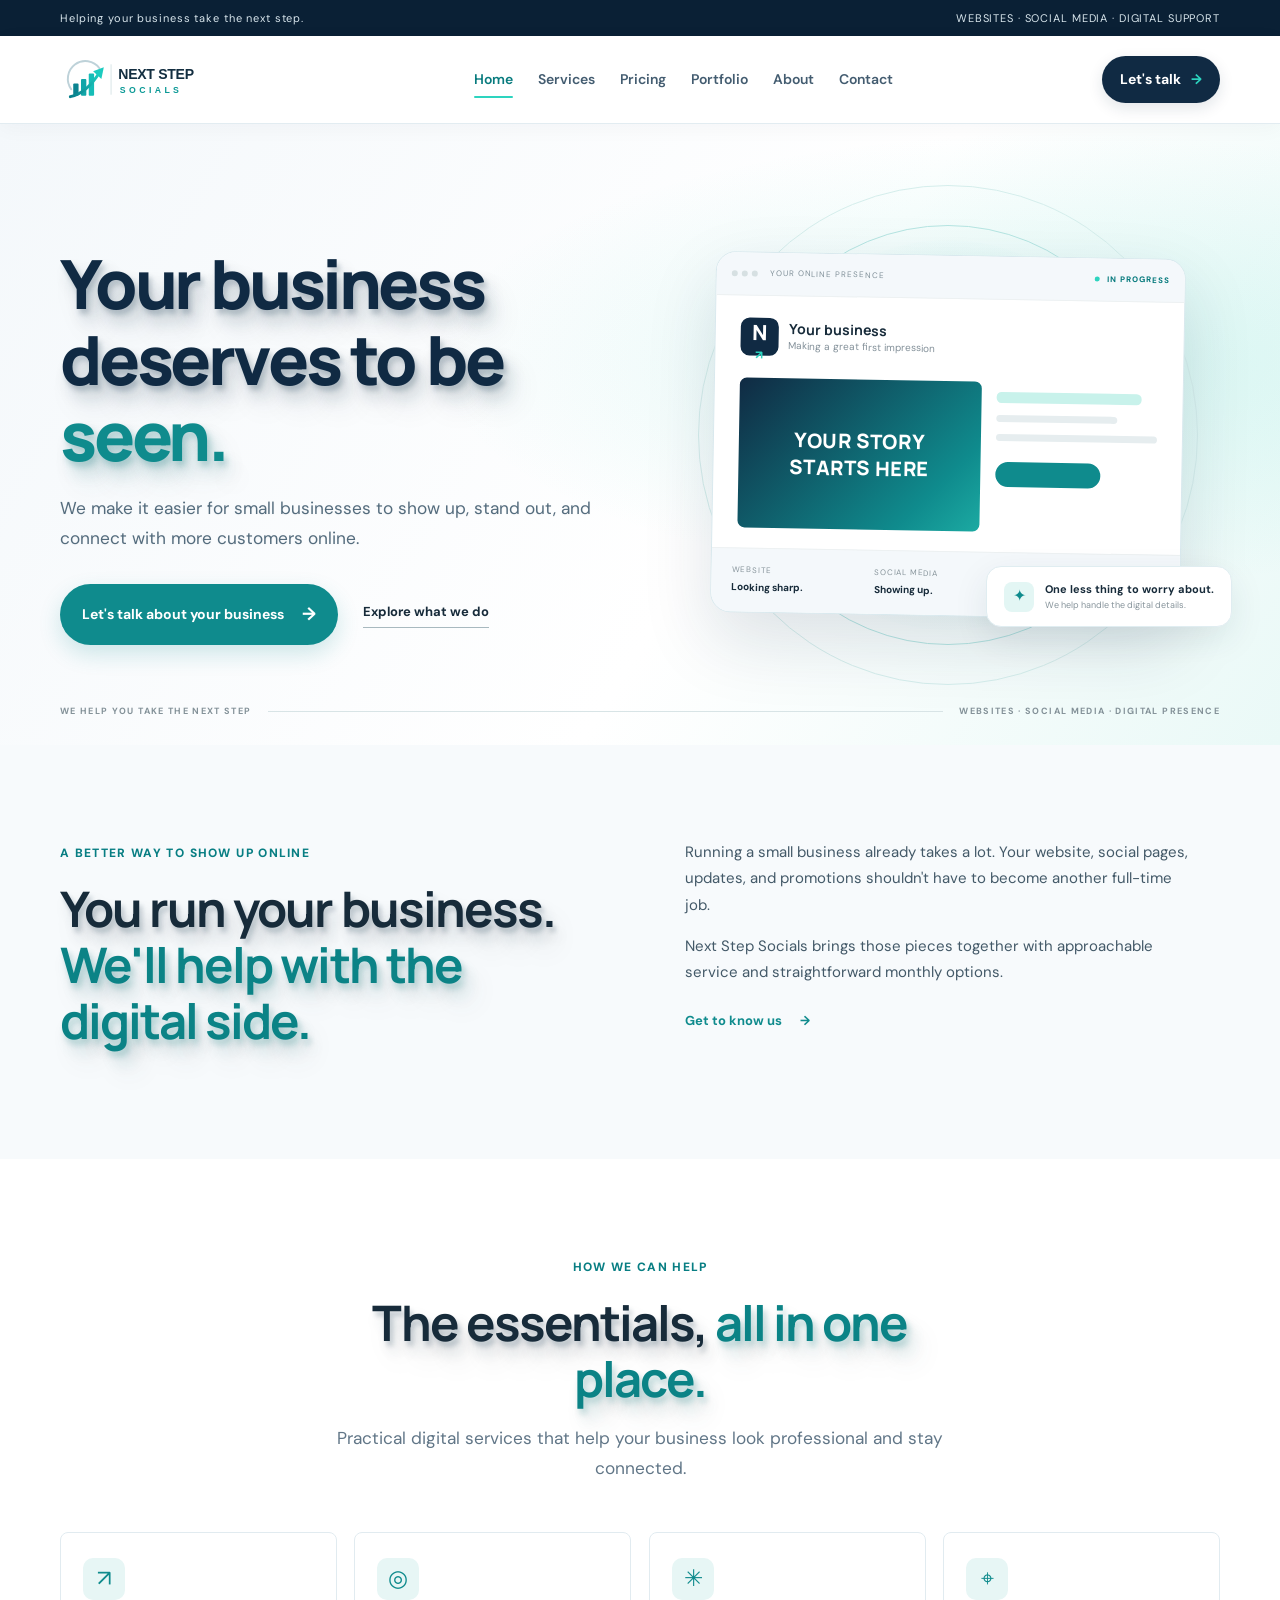
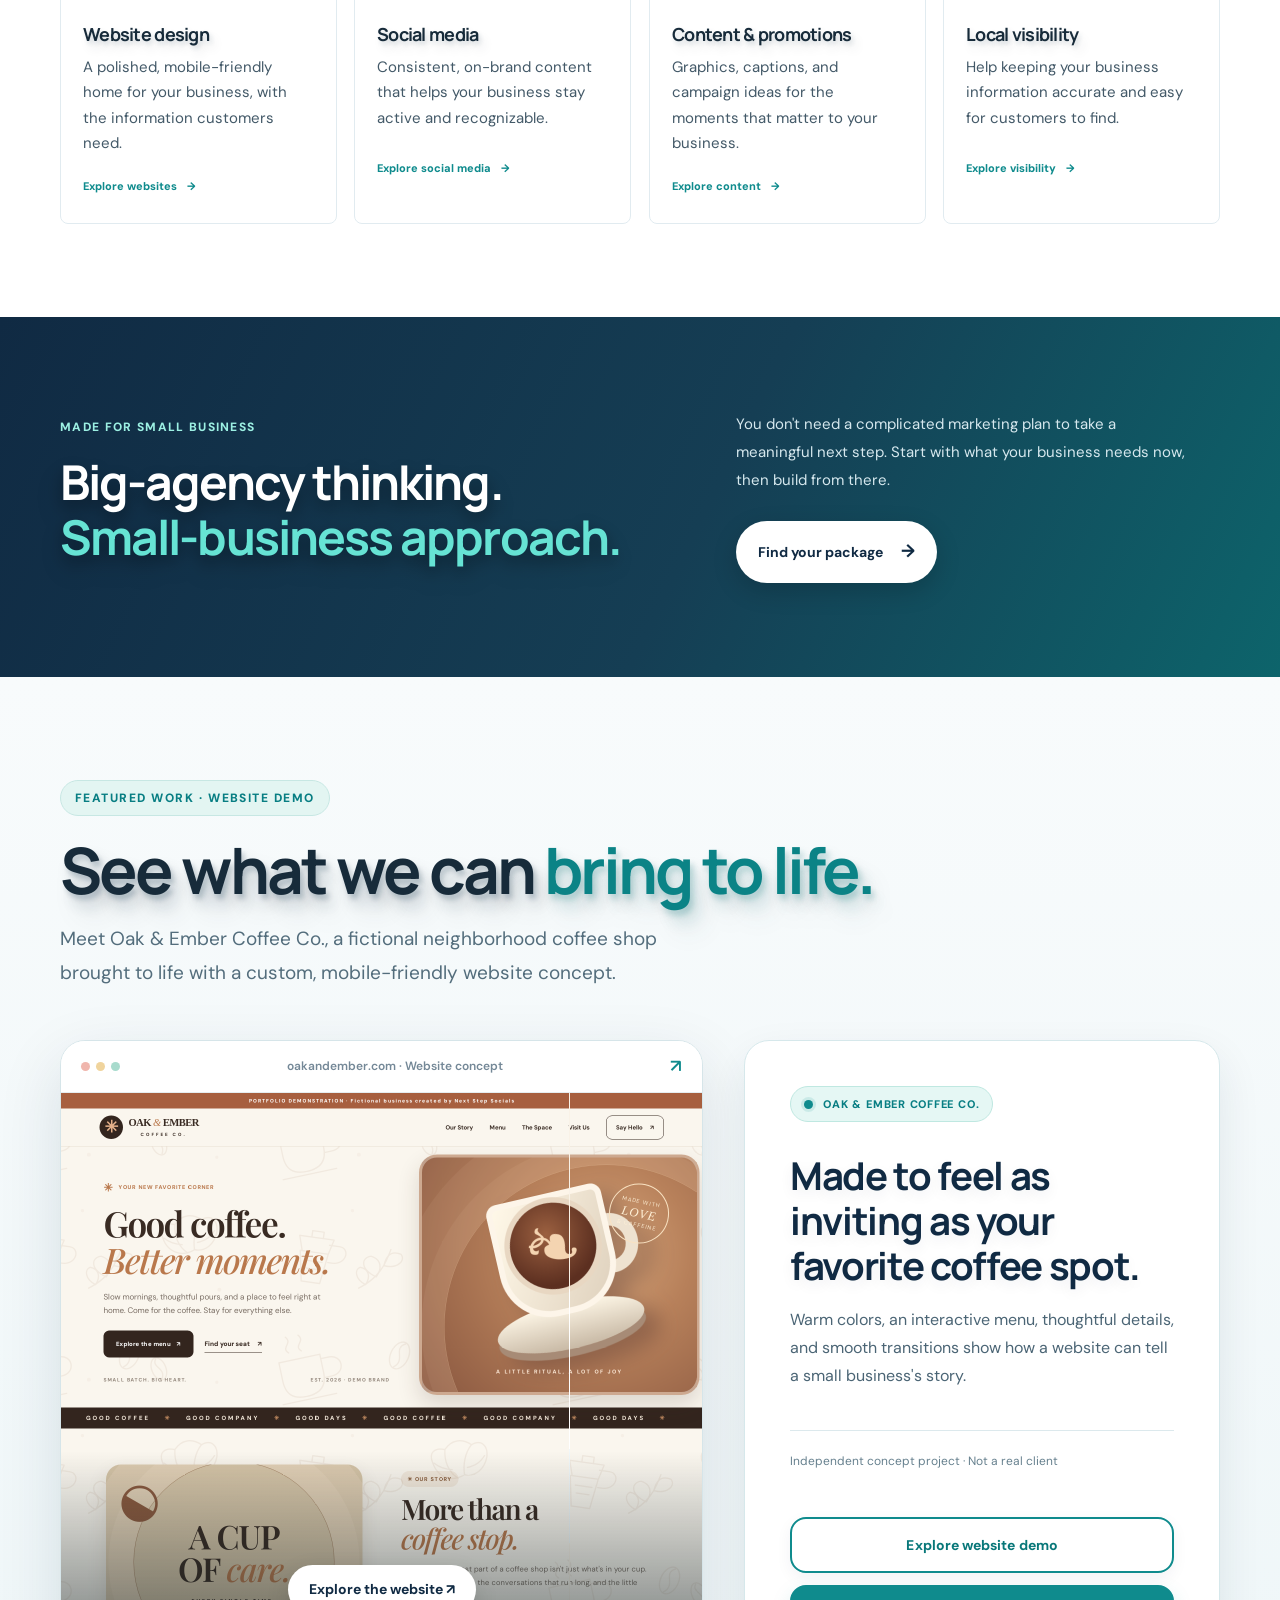
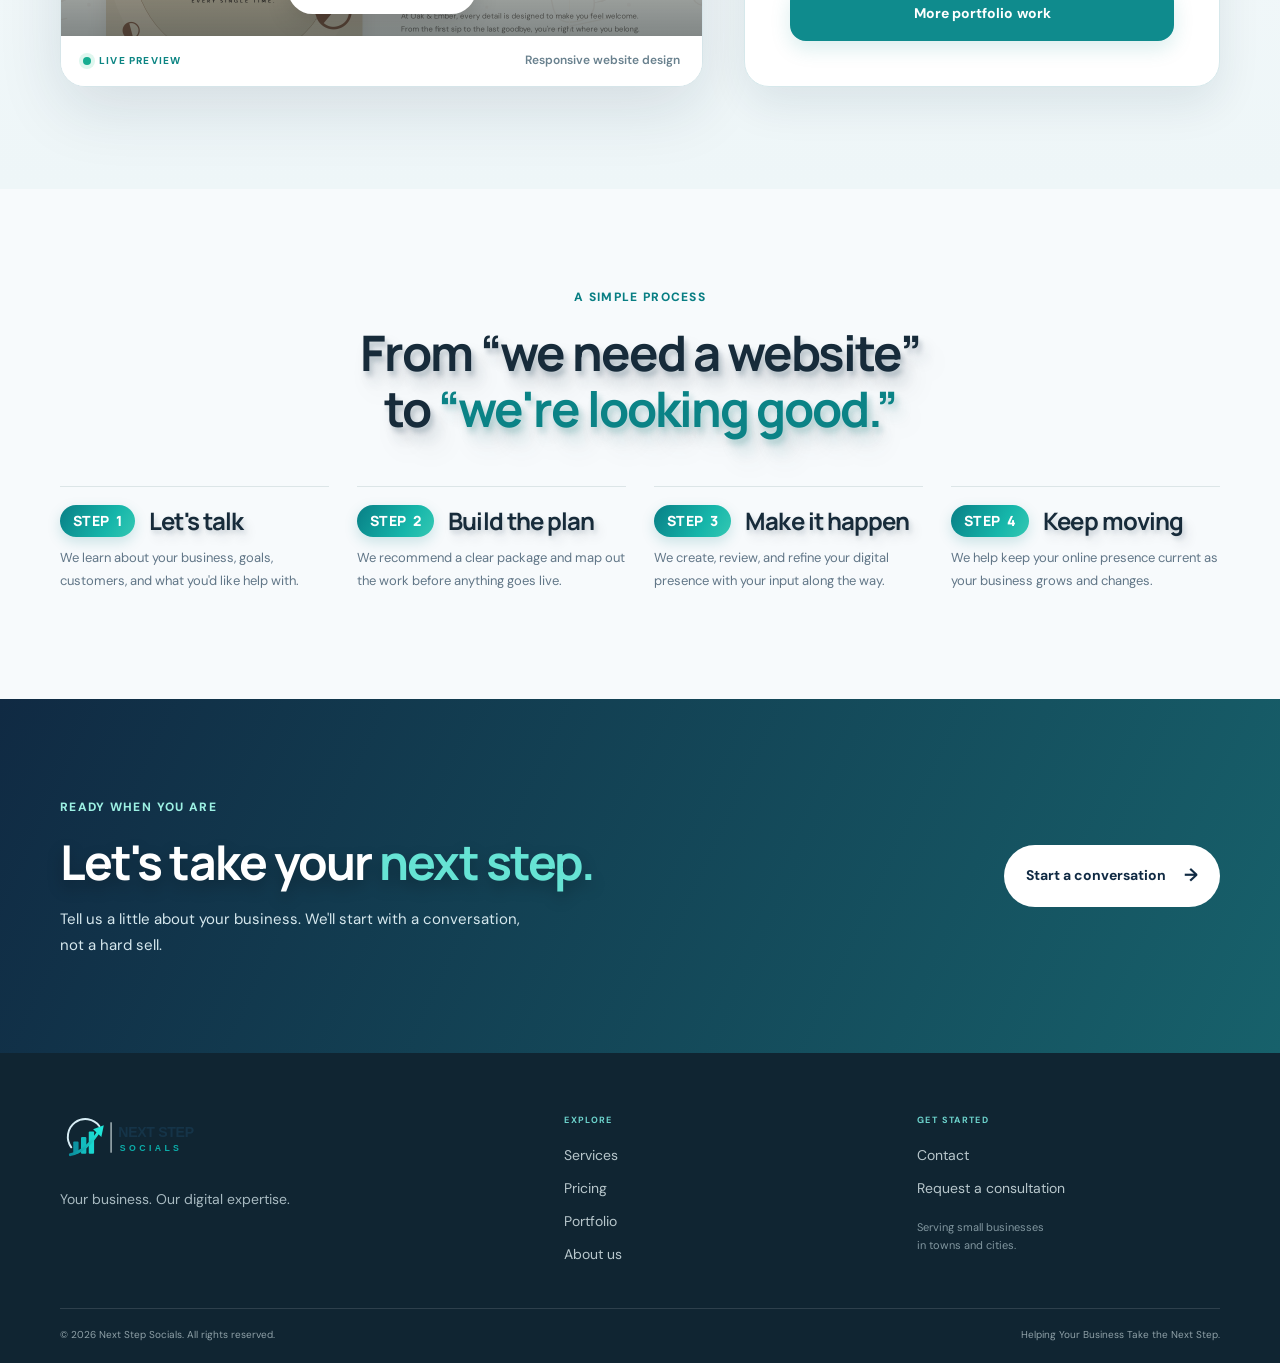
==== commit 390e6e39: "Add files via upload" ====
--- a/index.html
+++ b/index.html
@@ -15,11 +15,9 @@
     <section class="hero">
       <div class="container hero-grid">
         <div class="hero-copy">
-          <span class="eyebrow"><span class="eyebrow-dot"></span> DIGITAL SUPPORT FOR LOCAL BUSINESS</span>
           <h1>Your business deserves to be <span>seen.</span></h1>
           <p class="hero-lead">We make it easier for small businesses to show up, stand out, and connect with more customers online.</p>
           <div class="hero-actions"><a class="btn btn-primary" href="contact.html">Let's talk about your business <span aria-hidden="true">→</span></a><a class="text-link" href="services.html">Explore what we do</a></div>
-          <div class="hero-proof hero-promise"><div class="promise-icon" aria-hidden="true"><svg viewBox="0 0 24 24" fill="none" stroke="currentColor" stroke-width="1.8" stroke-linecap="round" stroke-linejoin="round"><path d="m12 3 1.9 5.9L20 11l-6.1 2.1L12 19l-1.9-5.9L4 11l6.1-2.1L12 3Z"/><path d="m19 17 .6 1.5L21 19l-1.4.5L19 21l-.6-1.5L17 19l1.4-.5L19 17Z"/></svg></div><div class="promise-copy"><strong>Big ideas. Small-business focus.</strong><span>Websites, social media &amp; support that grow with you.</span></div></div>
         </div>
         <div class="hero-visual">
           <div class="visual-glow"></div>
@@ -44,8 +42,8 @@
     </div></div></section>
     <section class="section dark-section"><div class="container split-cta"><div><span class="eyebrow eyebrow-light">MADE FOR SMALL BUSINESS</span><h2>Big-agency thinking.<br><span>Small-business approach.</span></h2></div><div><p>You don't need a complicated marketing plan to take a meaningful next step. Start with what your business needs now, then build from there.</p><a class="btn btn-light" href="pricing.html">Find your package <span>→</span></a></div></div></section>
 <section class="section nss-featured-section" id="featured-work"><div class="container">
-<div class="nss-featured-heading"><div><span class="eyebrow">FEATURED WORK · WEBSITE DEMO</span><h2>See what we can <span>bring to life.</span></h2><p>Meet Oak &amp; Ember Coffee Co., a fictional neighborhood coffee shop brought to life with a custom, mobile-friendly website concept.</p></div><a class="arrow-link nss-portfolio-toplink" href="portfolio.html"><span class="nss-link-icon" aria-hidden="true">↗</span><span>Explore our portfolio</span><span class="nss-link-arrow" aria-hidden="true">→</span></a></div>
-<div class="nss-featured-layout"><div class="nss-demo-preview"><iframe src="portfolio/oak-and-ember/index.html" title="Preview of the Oak &amp; Ember Coffee Co. website" loading="lazy" tabindex="-1"></iframe><a class="nss-demo-overlay" href="portfolio/oak-and-ember/index.html" aria-label="Open the Oak and Ember website demo"><span>Explore the website <span aria-hidden="true">↗</span></span></a></div><div class="nss-featured-details"><span class="eyebrow nss-project-label"><span class="nss-project-dot" aria-hidden="true"></span> OAK &amp; EMBER COFFEE CO.</span><h3>Made to feel as inviting as your favorite coffee spot.</h3><p>Warm colors, an interactive menu, thoughtful details, and smooth transitions show how a website can tell a small business's story.</p><p class="nss-demo-disclaimer">Independent concept project · Not a real client</p><div class="nss-featured-actions"><a class="btn btn-primary" href="portfolio/oak-and-ember/index.html">Explore website demo <span aria-hidden="true">↗</span></a><a class="text-link" href="portfolio.html">More portfolio work →</a></div></div></div>
+<div class="nss-featured-heading"><div><span class="eyebrow">FEATURED WORK · WEBSITE DEMO</span><h2>See what we can <span>bring to life.</span></h2><p>Meet Oak &amp; Ember Coffee Co., a fictional neighborhood coffee shop brought to life with a custom, mobile-friendly website concept.</p></div></div>
+<div class="nss-featured-layout"><div class="nss-demo-stage"><div class="nss-browser-bar"><span class="nss-browser-dots"><i></i><i></i><i></i></span><span class="nss-browser-url">oakandember.com · Website concept</span><span class="nss-browser-mark">↗</span></div><div class="nss-demo-preview"><iframe src="portfolio/oak-and-ember/index.html" title="Preview of the Oak &amp; Ember Coffee Co. website" loading="lazy" tabindex="-1"></iframe><a class="nss-demo-overlay" href="portfolio/oak-and-ember/index.html" aria-label="Open the Oak and Ember website demo"><span>Explore the website <span aria-hidden="true">↗</span></span></a></div><div class="nss-stage-footer"><span><span class="nss-live-dot"></span> LIVE PREVIEW</span><span>Responsive website design</span></div></div><div class="nss-featured-details"><span class="eyebrow nss-project-label"><span class="nss-project-dot" aria-hidden="true"></span> OAK &amp; EMBER COFFEE CO.</span><h3>Made to feel as inviting as your favorite coffee spot.</h3><p>Warm colors, an interactive menu, thoughtful details, and smooth transitions show how a website can tell a small business's story.</p><p class="nss-demo-disclaimer">Independent concept project · Not a real client</p><div class="nss-featured-actions"><a class="btn btn-primary" href="portfolio/oak-and-ember/index.html">Explore website demo</a><a class="text-link" href="portfolio.html">More portfolio work</a></div></div></div>
 </div></section>
     <section class="section process-section"><div class="container"><div class="section-heading"><span class="eyebrow">A SIMPLE PROCESS</span><h2>From “we need a website”<br>to <span>“we're looking good.”</span></h2></div><div class="process-grid"><div><div class="step-heading-row"><b class="step-badge"><span class="step-word">STEP</span><span class="step-digit">1</span></b><h3>Let's talk</h3></div><p>We learn about your business, goals, customers, and what you'd like help with.</p></div><div><div class="step-heading-row"><b class="step-badge"><span class="step-word">STEP</span><span class="step-digit">2</span></b><h3>Build the plan</h3></div><p>We recommend a clear package and map out the work before anything goes live.</p></div><div><div class="step-heading-row"><b class="step-badge"><span class="step-word">STEP</span><span class="step-digit">3</span></b><h3>Make it happen</h3></div><p>We create, review, and refine your digital presence with your input along the way.</p></div><div><div class="step-heading-row"><b class="step-badge"><span class="step-word">STEP</span><span class="step-digit">4</span></b><h3>Keep moving</h3></div><p>We help keep your online presence current as your business grows and changes.</p></div></div></div></section>
     <section class="section final-cta"><div class="container final-cta-inner"><div><span class="eyebrow eyebrow-light">READY WHEN YOU ARE</span><h2>Let's take your <span>next step.</span></h2><p>Tell us a little about your business. We'll start with a conversation, not a hard sell.</p></div><a class="btn btn-light" href="contact.html">Start a conversation <span>→</span></a></div></section>
--- a/assets/styles.css
+++ b/assets/styles.css
@@ -515,8 +515,8 @@
 
 /* FEATURED WORK 2.0 — restrained textured backdrop, intentional hierarchy */
 .nss-featured-section{position:relative;isolation:isolate;overflow:hidden;background:linear-gradient(130deg,#f0f9f8 0%,#f7fbfd 49%,#eef6fa 100%)!important}
-.nss-featured-section::before{content:"";position:absolute;inset:0;z-index:-1;pointer-events:none;background-image:radial-gradient(circle at 15% 28%,rgba(15,139,141,.13),transparent 35%),radial-gradient(circle at 90% 80%,rgba(45,212,191,.14),transparent 34%),linear-gradient(rgba(15,139,141,.055) 1px,transparent 1px),linear-gradient(90deg,rgba(15,139,141,.055) 1px,transparent 1px);background-size:auto,auto,48px 48px,48px 48px;mask-image:linear-gradient(to bottom,rgba(0,0,0,.75),rgba(0,0,0,.5))}
-.nss-featured-section::after{content:"";position:absolute;width:370px;height:370px;border:1px solid rgba(15,139,141,.11);border-radius:50%;right:-180px;top:7%;z-index:-1;pointer-events:none;box-shadow:0 0 0 60px rgba(15,139,141,.025),0 0 0 125px rgba(15,139,141,.018)}
+
+
 .nss-featured-section>.container{position:relative;z-index:1}
 .nss-featured-heading{align-items:center;gap:2rem;margin-bottom:2.5rem}
 .nss-featured-heading>div{max-width:720px}
@@ -533,43 +533,9 @@
 .nss-featured-details h3{margin-top:1.2rem}
 .nss-featured-details .nss-demo-disclaimer{border-top:1px solid #e1e9ed;padding-top:14px;margin-top:1.2rem}
 @media(max-width:960px){.nss-featured-heading{align-items:flex-start}.nss-portfolio-toplink{margin-top:1rem}}
-@media(max-width:780px){.nss-featured-heading{display:flex;flex-direction:column;align-items:flex-start;gap:.3rem}.nss-featured-details{padding:24px}.nss-featured-section::after{opacity:.45}}
+@media(max-width:780px){.nss-featured-heading{display:flex;flex-direction:column;align-items:flex-start;gap:.3rem}.nss-featured-details{padding:24px}}
 @media(prefers-reduced-motion:reduce){.nss-portfolio-toplink{transition:none}}
 
-/* Subtle sitewide brand texture — shared by every agency page */
-body{background-color:#F4F8FB}
-main>.hero,main>.section,main>section{
-  position:relative;
-  isolation:isolate;
-}
-main>.hero::before,main>.section:not(.dark-section):not(.final-cta)::before,
-main>section:not(.dark-section):not(.final-cta)::before{
-  content:"";
-  position:absolute;
-  inset:0;
-  z-index:0;
-  pointer-events:none;
-  background-image:
-    radial-gradient(ellipse at 10% 10%,rgba(45,212,191,.085),transparent 40%),
-    radial-gradient(ellipse at 95% 85%,rgba(15,139,141,.055),transparent 42%),
-    url("sitewide-pattern.svg");
-  background-repeat:no-repeat,no-repeat,repeat;
-  background-size:100% 100%,100% 100%,480px 480px;
-  opacity:.78;
-}
-main>.hero>*,
-main>.section>*,
-main>section>*{position:relative;z-index:1}
-main>.dark-section::before,main>.final-cta::before{display:none!important}
-.site-header{background-image:linear-gradient(110deg,rgba(45,212,191,.035),transparent 60%)}
-.site-footer,footer{background-image:radial-gradient(ellipse at 90% 20%,rgba(45,212,191,.075),transparent 55%)}
-@media(max-width:700px){
-  main>.hero::before,main>.section:not(.dark-section):not(.final-cta)::before,
-  main>section:not(.dark-section):not(.final-cta)::before{
-    background-size:100% 100%,100% 100%,360px 360px;
-    opacity:.6;
-  }
-}
 /* Center the portfolio CTA over the featured project card on narrow screens. */
 @media (max-width: 780px) {
   .nss-featured-heading { align-items: stretch !important; }
@@ -615,3 +581,140 @@
  .nss-featured-heading p{margin-left:0!important;margin-right:0!important}
  .nss-featured-heading>.nss-portfolio-toplink{display:inline-flex!important;align-self:flex-start!important;margin:18px 0 4px!important}
 }
+
+/* Contact form: fully opaque surface to hide the decorative site background. */
+.contact-section .contact-form {
+  position: relative;
+  isolation: isolate;
+  background: #ffffff !important;
+  background-image: none !important;
+  opacity: 1;
+  backdrop-filter: none;
+  -webkit-backdrop-filter: none;
+}
+
+/* Sitewide decorative geometric background removed as requested. */
+main>.hero::before,main>.section::before,main>section::before{background-image:none!important;}
+
+/* Featured Work — premium editorial showcase, November refresh */
+.nss-featured-section{background:linear-gradient(180deg,#f8fbfc 0%,#eef6f8 100%)!important;padding-top:clamp(72px,8vw,116px)!important;padding-bottom:clamp(78px,8vw,116px)!important}
+.nss-featured-section .container{max-width:1190px}
+.nss-featured-heading{margin-bottom:clamp(32px,4vw,52px)!important;display:block!important;text-align:left!important}
+.nss-featured-heading>div{max-width:900px!important}
+.nss-featured-heading .eyebrow{background:#e3f5f2!important;border-color:#c7e7e3!important;color:#087b7c!important;letter-spacing:.12em!important}
+.nss-featured-heading h2{font-size:clamp(2.35rem,5vw,4.25rem)!important;line-height:1.07!important;letter-spacing:-.045em!important;margin:20px 0 18px!important;max-width:850px}
+.nss-featured-heading p{max-width:650px!important;font-size:clamp(16px,1.5vw,19px)!important;line-height:1.75!important;color:#536d7c!important}
+.nss-featured-layout{grid-template-columns:minmax(0,1.15fr) minmax(0,.85fr)!important;gap:clamp(20px,3.2vw,42px)!important;align-items:stretch!important}
+.nss-demo-stage{min-width:0;display:flex;flex-direction:column;background:#fff;border:1px solid #d6e5e9;border-radius:25px;overflow:hidden;box-shadow:0 22px 65px rgba(16,42,67,.12)}
+.nss-browser-bar{height:52px;display:flex;align-items:center;gap:14px;padding:0 20px;border-bottom:1px solid #e5edf0;background:#fff;color:#748897;font-size:12px;font-weight:600}
+.nss-browser-dots{display:flex;gap:6px}.nss-browser-dots i{width:9px;height:9px;border-radius:50%;background:#d5e3e7}.nss-browser-dots i:first-child{background:#f0b6ad}.nss-browser-dots i:nth-child(2){background:#f0d49d}.nss-browser-dots i:last-child{background:#a8dbcd}
+.nss-browser-url{flex:1;text-align:center;white-space:nowrap;overflow:hidden;text-overflow:ellipsis}.nss-browser-mark{color:#0f8b8d;font-size:18px}
+.nss-demo-stage .nss-demo-preview{flex:1;min-height:340px;aspect-ratio:auto!important;border:0!important;border-radius:0!important;box-shadow:none!important}
+.nss-demo-stage .nss-demo-overlay{background:linear-gradient(0deg,rgba(19,34,39,.52),transparent 34%);padding:22px}
+.nss-demo-stage .nss-demo-overlay>span{font-size:14px;padding:13px 21px;box-shadow:0 9px 24px #0002}
+.nss-stage-footer{display:flex;justify-content:space-between;align-items:center;gap:12px;padding:15px 22px;background:#fff;font-size:12px;color:#69818e;font-weight:600}
+.nss-stage-footer>span:first-child{display:flex;align-items:center;gap:8px;font-size:10px;font-weight:800;letter-spacing:.12em;color:#0c8583}.nss-live-dot{display:inline-block;width:8px;height:8px;background:#17ad91;border-radius:50%;box-shadow:0 0 0 4px #dff7ef}
+.nss-featured-details{background:linear-gradient(145deg,#15354c 0%,#102a43 76%,#103f4a 100%)!important;border:1px solid #25485b!important;border-radius:25px!important;padding:clamp(28px,3.5vw,49px)!important;box-shadow:0 22px 60px rgba(16,42,67,.17)!important;backdrop-filter:none!important;display:flex;flex-direction:column;justify-content:center}
+.nss-featured-details .nss-project-label{align-self:flex-start;background:rgba(45,212,191,.13)!important;border:1px solid rgba(111,229,211,.3)!important;color:#b6f3e9!important;font-size:11px!important}
+.nss-featured-details h3{color:#fff!important;font-size:clamp(1.8rem,3vw,2.85rem)!important;letter-spacing:-.035em!important;line-height:1.16!important;margin:24px 0 18px!important;text-shadow:none!important}
+.nss-featured-details>p:not(.nss-demo-disclaimer){color:#d2e1e8!important;font-size:16px!important;line-height:1.75!important}
+.nss-featured-details .nss-demo-disclaimer{color:#a4bfca!important;border-color:rgba(255,255,255,.17)!important;margin-top:24px!important;padding-top:20px!important;font-size:12px!important}
+.nss-featured-actions{display:flex;align-items:flex-start;flex-direction:column;gap:17px;margin-top:22px}
+.nss-featured-actions .btn-primary{background:#2dd4bf!important;color:#102a43!important;border-color:#2dd4bf!important;box-shadow:0 12px 30px rgba(45,212,191,.17);font-weight:800!important}
+.nss-featured-actions .btn-primary:hover{background:#7be9d9!important;transform:translateY(-3px)}
+.nss-featured-actions .text-link{color:#c8f7ef!important;text-decoration:none!important;border:0!important;background:transparent!important;padding:4px 0!important;min-height:auto!important;width:auto!important}
+.nss-featured-actions .text-link:hover{text-decoration:underline!important}
+@media(max-width:900px){.nss-featured-layout{grid-template-columns:1fr!important;max-width:680px!important;margin:0 auto!important}.nss-featured-heading{max-width:680px;margin-left:auto;margin-right:auto}.nss-demo-stage .nss-demo-preview{min-height:350px}.nss-featured-details{padding:34px!important}.nss-featured-details h3{max-width:520px}}
+@media(max-width:780px){.nss-featured-heading{text-align:left!important;align-items:flex-start!important}.nss-featured-heading>div{max-width:100%!important}.nss-featured-heading p{margin-left:0!important;margin-right:0!important}.nss-featured-heading h2{font-size:clamp(2.1rem,8.5vw,3.2rem)!important}.nss-featured-layout{gap:18px!important}.nss-featured-details{text-align:left!important;padding:28px 24px!important}.nss-featured-details .nss-project-label{margin:0!important}.nss-featured-details h3{margin:20px 0 16px!important}.nss-featured-details>p{margin-left:0!important;margin-right:0!important}.nss-featured-actions{align-items:stretch;gap:12px}.nss-featured-actions .btn{width:100%}.nss-featured-actions .text-link{align-self:center!important;justify-content:center!important;padding:10px!important}.nss-stage-footer{padding:12px 15px}.nss-browser-bar{padding:0 13px}.nss-demo-stage .nss-demo-preview{min-height:275px}}
+@media(max-width:400px){.nss-stage-footer>span:last-child{display:none}}
+
+/* Featured Work: airy project card with coordinated actions */
+.nss-featured-details{background:#ffffff!important;border:1px solid #d6e8eb!important;box-shadow:0 18px 44px rgba(16,42,67,.09)!important;color:#102a43!important}
+.nss-featured-details .nss-project-label{background:#e5f7f4!important;border:1px solid #bfe8e1!important;color:#087b7c!important}
+.nss-featured-details h3{color:#102a43!important;text-shadow:0 5px 14px rgba(16,42,67,.07)!important}
+.nss-featured-details>p:not(.nss-demo-disclaimer){color:#4b6575!important}
+.nss-featured-details .nss-demo-disclaimer{color:#66808e!important;border-color:#dce9ed!important}
+.nss-featured-actions{display:grid!important;grid-template-columns:repeat(2,minmax(0,1fr));gap:12px!important;align-items:stretch!important;width:100%}
+.nss-featured-actions .btn-primary,.nss-featured-actions .text-link{display:inline-flex!important;align-items:center!important;justify-content:center!important;gap:9px!important;min-height:54px!important;width:100%!important;padding:12px 16px!important;border-radius:999px!important;font-size:13px!important;font-weight:800!important;line-height:1.35!important;text-align:center!important;text-decoration:none!important;transition:transform .2s ease,background-color .2s ease,box-shadow .2s ease!important}
+.nss-featured-actions .btn-primary{background:#0f8b8d!important;color:#fff!important;border:1px solid #0f8b8d!important;box-shadow:0 9px 22px rgba(15,139,141,.16)!important}
+.nss-featured-actions .text-link{background:#edf9f7!important;color:#0b7476!important;border:1px solid #b9e3de!important;box-shadow:0 7px 18px rgba(16,42,67,.05)!important}
+.nss-featured-actions .btn-primary:hover{background:#0a7376!important;transform:translateY(-2px)!important}
+.nss-featured-actions .text-link:hover{background:#d9f3ee!important;text-decoration:none!important;transform:translateY(-2px)!important}
+@media(max-width:560px){.nss-featured-actions{grid-template-columns:1fr!important}.nss-featured-actions .text-link{align-self:stretch!important}}
+
+/* Unified portfolio actions: equal-width, consistent type and color. */
+.nss-featured-actions{display:flex!important;flex-direction:column!important;gap:12px!important;width:100%!important;align-items:stretch!important}
+.nss-featured-actions .btn-primary,
+.nss-featured-actions .text-link{
+  box-sizing:border-box!important;display:flex!important;flex-direction:row!important;
+  align-items:center!important;justify-content:center!important;gap:12px!important;
+  width:100%!important;max-width:none!important;min-height:56px!important;
+  padding:14px 20px!important;margin:0!important;border-radius:16px!important;
+  background:#0f8b8d!important;border:1px solid #0f8b8d!important;color:#ffffff!important;
+  font-family:inherit!important;font-size:14px!important;font-weight:700!important;
+  letter-spacing:0!important;line-height:1.35!important;text-align:center!important;
+  text-decoration:none!important;white-space:normal!important;
+  box-shadow:0 7px 18px rgba(15,139,141,.13)!important;
+  transition:background-color .2s ease,transform .2s ease,box-shadow .2s ease!important;
+}
+.nss-featured-actions .btn-primary:hover,
+.nss-featured-actions .text-link:hover{background:#0b7476!important;border-color:#0b7476!important;color:#fff!important;transform:translateY(-2px)!important;box-shadow:0 10px 24px rgba(15,139,141,.2)!important;text-decoration:none!important}
+.nss-featured-actions .btn-primary span,
+.nss-featured-actions .text-link span{flex:0 0 auto;font-size:17px;line-height:1}
+@media(max-width:560px){.nss-featured-actions{display:flex!important;flex-direction:column!important}}
+
+/* Featured Work actions — white outlined first button, coordinated teal second button. */
+.nss-featured-actions .btn-primary,
+.nss-featured-actions .text-link {
+  position:relative!important;overflow:hidden!important;isolation:isolate!important;
+  display:flex!important;align-items:center!important;justify-content:center!important;
+  width:100%!important;min-height:56px!important;padding:15px 22px!important;
+  border-radius:16px!important;font-family:inherit!important;font-size:14px!important;
+  font-weight:700!important;letter-spacing:.005em!important;line-height:1.3!important;
+  white-space:nowrap!important;text-align:center!important;text-decoration:none!important;
+  border:2px solid #0f8b8d!important;
+  transition:transform .3s cubic-bezier(.2,.8,.2,1),box-shadow .3s ease,
+    background-color .3s ease,color .3s ease,border-color .3s ease!important;
+}
+.nss-featured-actions .btn-primary {
+  background:#fff!important;color:#087779!important;
+  box-shadow:0 5px 16px rgba(16,42,67,.055)!important;
+}
+.nss-featured-actions .text-link {
+  background:#0f8b8d!important;color:#fff!important;
+  box-shadow:0 8px 20px rgba(15,139,141,.15)!important;
+}
+.nss-featured-actions .btn-primary::after,
+.nss-featured-actions .text-link::after {
+  content:"";position:absolute;inset:0;z-index:-1;pointer-events:none;
+  background:linear-gradient(110deg,transparent 25%,rgba(255,255,255,.26) 48%,transparent 70%);
+  transform:translateX(-150%);transition:transform .55s ease;
+}
+.nss-featured-actions .btn-primary:hover,
+.nss-featured-actions .btn-primary:focus-visible {
+  background:#e9f8f6!important;color:#086d70!important;border-color:#0f8b8d!important;
+  transform:translateY(-3px)!important;box-shadow:0 13px 28px rgba(15,139,141,.14)!important;
+}
+.nss-featured-actions .text-link:hover,
+.nss-featured-actions .text-link:focus-visible {
+  background:#0b7376!important;color:#fff!important;border-color:#0b7376!important;
+  transform:translateY(-3px)!important;box-shadow:0 14px 30px rgba(15,139,141,.23)!important;
+}
+.nss-featured-actions a:hover::after,
+.nss-featured-actions a:focus-visible::after {transform:translateX(150%)}
+.nss-featured-actions a:active {transform:translateY(0) scale(.985)!important}
+.nss-featured-actions a:focus-visible {outline:3px solid #7ddfd3!important;outline-offset:3px!important}
+@media(max-width:380px){.nss-featured-actions .btn-primary,.nss-featured-actions .text-link{font-size:13px!important;padding-inline:10px!important}}
+@media(prefers-reduced-motion:reduce){
+ .nss-featured-actions a,.nss-featured-actions a::after{transition:none!important;animation:none!important}
+ .nss-featured-actions a:hover,.nss-featured-actions a:focus-visible{transform:none!important}
+}
+
+/* Matching sliding sheen on both buttons, with reversed colors. */
+.nss-featured-actions .btn-primary::after {
+  background:linear-gradient(110deg,transparent 25%,rgba(15,139,141,.26) 48%,transparent 70%)!important;
+}
+.nss-featured-actions .btn-primary:hover,
+.nss-featured-actions .btn-primary:focus-visible {
+  background:#e9f8f6!important;color:#086d70!important;
+}
